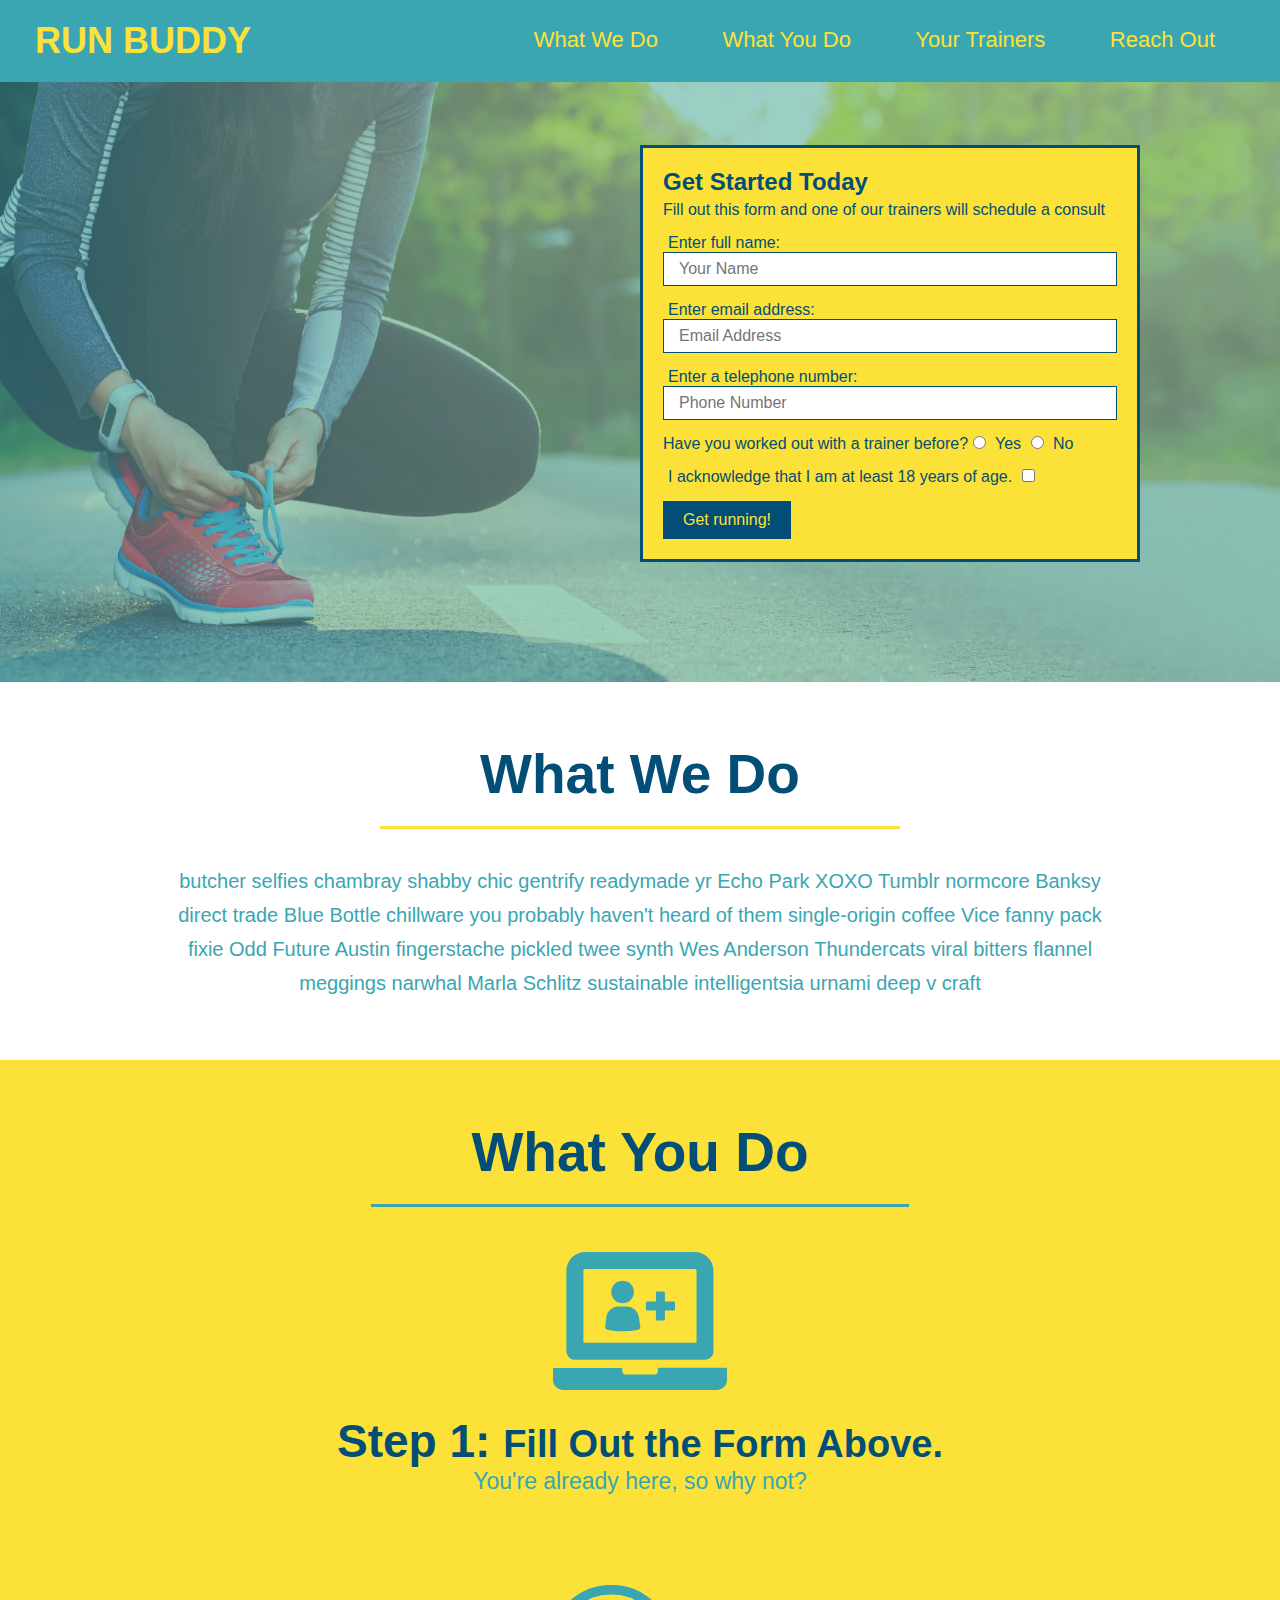
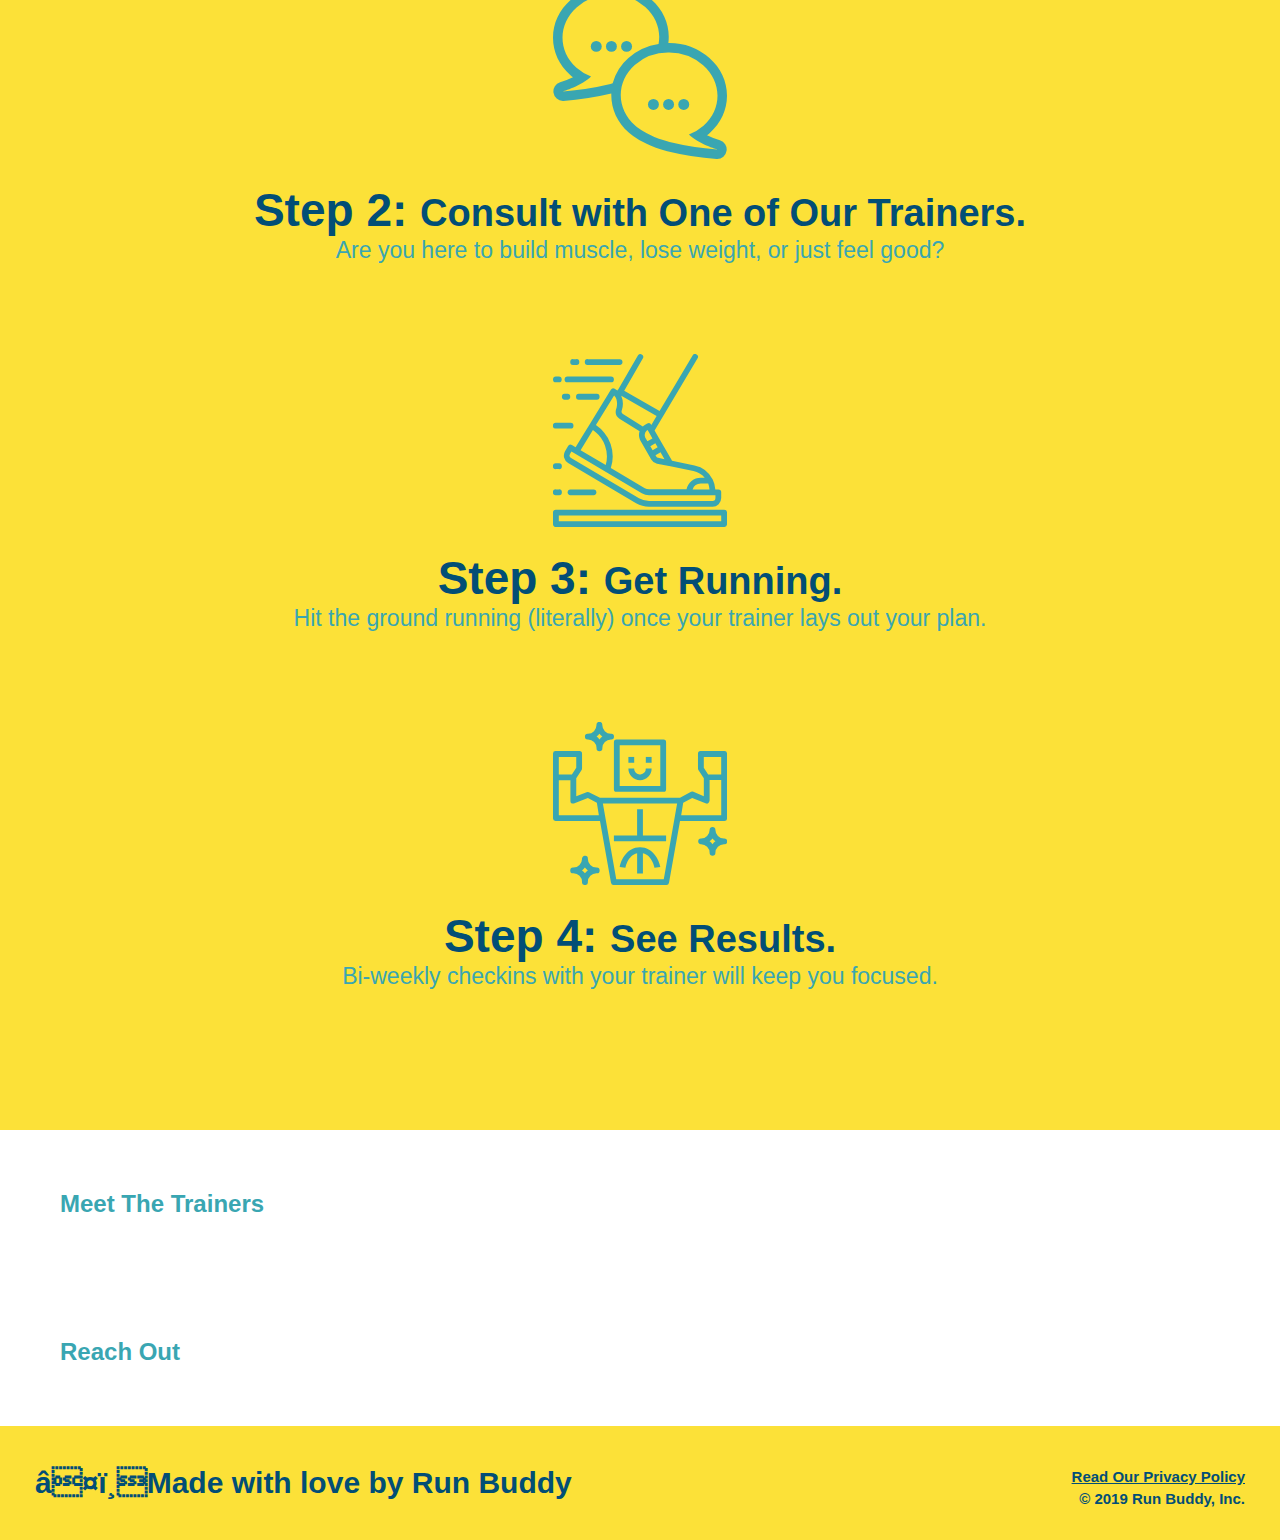
==== index.html @ aa598e59 "style what you do section" ====
<!DOCTYPE html>
<html lang="en">
    <head>
        <link rel="stylesheet" href="./assets/css/style.css" />
        <meta charset="UFT-8" />
        <title>Run Buddy</title>
    </head>
    <body>
        <!--navigation-->
        <header>
            <h1>
                <a href="/">RUN BUDDY</a>
            </h1>
            <nav>
                <!--Unordered list element-->
                <ul>
                    <!--List item element-->
                    <li>
                        <!--Anchor element-->
                        <a href="#what-we-do">What We Do</a>
                    </li>
                    <li>
                        <a href="#what-you-do">What You Do</a>
                    </li>
                    <li>
                        <a href="#your-trainers">Your Trainers</a>
                    </li>
                    <li>
                        <a href="#reach-out">Reach Out</a>
                    </li>
                </ul>
            </nav>
        </header>

        <!--hero section-->
        <section class="hero">
            <div class="hero-form">
                <h3>Get Started Today</h3>
                <p>Fill out this form and one of our trainers will schedule a consult</p>
            <form>
                <label for="name">Enter full name:</label>
                <input type="text" placeholder="Your Name" name="name" id="name" class="form-input" />
                <label for="email">Enter email address:</label>
                <input type="email" placeholder="Email Address" name="email" id="email" class="form-input" />
                <label for="phone">Enter a telephone number:</label>
                <input type="tel" placeholder="Phone Number" name="phone" id="phone" class="form-input" />
                <p>
                    Have you worked out with a trainer before?
                    <input type="radio" name="trainer-confirm" id="trainer-yes" />
                    <label for="trainer-yes">Yes</label>
                    <input type="radio" name="trainer-confirm" id="trainer-no" />
                    <label for="trainer-no">No</label>
                </p>
                <p>
                    <label for="checkbox" >
                        I acknowledge that I am at least 18 years of age.
                    </label>
                    <input type="checkbox" name="age-confirm" id="checkbox" />
                </p>
                <button type="submit">
                    Get running!
                </button>
            </form>
            </div>
        </section>
        <!--end hero section-->

        <!--"what we do" section-->
        <section id="what-we-do" class="intro">
            <h2 class="section-title primary-border">What We Do</h2>
            <p>
                butcher selfies chambray shabby chic gentrify readymade yr Echo Park XOXO Tumblr normcore Banksy direct trade Blue Bottle chillware you probably haven't heard of them single-origin coffee Vice fanny pack fixie Odd Future Austin fingerstache pickled twee synth Wes Anderson Thundercats viral bitters flannel meggings narwhal Marla Schlitz sustainable intelligentsia urnami deep v craft
            </p>
        </section>

        <!--"what you do" section-->
        <section id="what-you-do" class="steps">
            <h2 class="section-title secondary-border">What You Do</h2>

            <div>
                <img src="./assets/images/step-1.svg" alt="" />
                <h3>Step 1: <span>Fill Out the Form Above.</span></h3>
                <p>You're already here, so why not?</p>
            </div>

            <div>
                <img src="./assets/images/step-2.svg" alt="" />
                <h3>Step 2: <span>Consult with One of Our Trainers.</span></h3>
                <p>Are you here to build muscle, lose weight, or just feel good?</p>
            </div>

            <div>
                <img src="./assets/images/step-3.svg" alt="" />
                <h3>Step 3: <span>Get Running.</span></h3>
                <p>Hit the ground running (literally) once your trainer lays out your plan.</p>
            </div>

            <div>
                <img src="./assets/images/step-4.svg" alt="" />
                <h3>Step 4: <span>See Results.</span></h3>
                <p>Bi-weekly checkins with your trainer will keep you focused.</p>
            </div>
        </section>

        <!--"meet the trainers" section-->
        <section>
            <h2>Meet The Trainers</h2>
        </section>
        
        <!--"reach out" section-->
        <section>
            <h2>Reach Out</h2>
        </section>

        <!--footer-->
        <footer>
            <h2>❤️Made with love by Run Buddy
                <div>
                    <a href="#">Read Our Privacy Policy</a><br />
                    &copy; 2019 Run Buddy, Inc.
                </div>
            </h2>
        </footer>
    </body>
</html>
---- assets/css/style.css ----
* {
    margin: 0;
    padding: 0;
    box-sizing: border-box;
}

body {
    color: #39a6b2;
    font-family: Helvetica, Arial, sans-serif;
}

header {
    padding: 20px 35px;
    background-color: #39a6b2
}

header h1 {
    font-weight: bold;
    font-size: 36px;
    color: #fce138;
    margin: 0;
    display: inline;
}

header a {
    text-decoration: none;
    color: #fce138;
}

header nav {
    float: right;
    margin: 7px 0;
}

header nav ul li {
    display: inline;
}

header nav ul li a {
    margin: 0 30px;
    font-weight: lighter;
    font-size: 22px;
}

footer {
    background: #fce138;
    width: 100%;
    padding: 40px 35px;
}

footer h2 {
    display: inline;
    color: #024e76;
    font-size: 30px;
    margin: 0;
}

footer div {
    float: right;
    line-height: 1.5;
    text-align: right;
    font-size: 15px;
}

footer a {
    color: #024e76;
}

section {
    padding: 60px;
}

.hero {
    background-image: url(../images/hero-bg.jpg);
    height: 600px;
    background-size: cover;
    background-position: center;
    position: relative;
}

.hero-form {
    border: 3px solid #024e76;
    background-color: #fce138;
    padding: 20px;
    width: 500px;
    color: #024e76;
    position: absolute;
    bottom: 120px;
    right: 140px;
}

.hero-form h3 {
    font-size:24px;
    margin: 0;
}

.hero-form p {
    margin: 5px 0 15px 0;
}

.form-input {
    border: 1px solid #024e76;
    display: block;
    padding: 7px 15px;
    font-size: 16px;
    color: #024e76;
    width: 100%;
    margin-bottom: 15px;
}

.hero-form label {
    margin: 0 5px;
}

.hero-form button {
    background-color: #024e76;
    font-size: 16px;
    color:#fce138;
    Padding: 10px 20px;
    border: none;
}

.intro {
    text-align: center;
}

.intro p {
    margin: 0 auto;
    line-height: 1.7;
    color: #39a6b2;
    width: 80%;
    font-size: 20px;
}

.steps {
    text-align: center;
    background: #fce138;
}

.section-title {
    font-size: 55px;
    color: #024e76;
    margin-bottom: 35px;
    padding: 0 100px 20px 100px;
    display: inline-block;
    border-bottom: 3px solid;
}
  
.primary-border {
    border-color: #fce138;
}
  
.secondary-border {
    border-color: #39a6b2;
}

.steps div {
    margin-bottom: 80px;
}

.steps img {
    width: 15%;
    margin: 10px 0;
}
  
.steps h3 {
    color: #024e76;
    font-size: 46px;
    margin-top: 10px;
}
  
.steps p {
    color: #39a6b2;
    font-size: 23px;
}

.steps span {
    font-size: 38px;
}
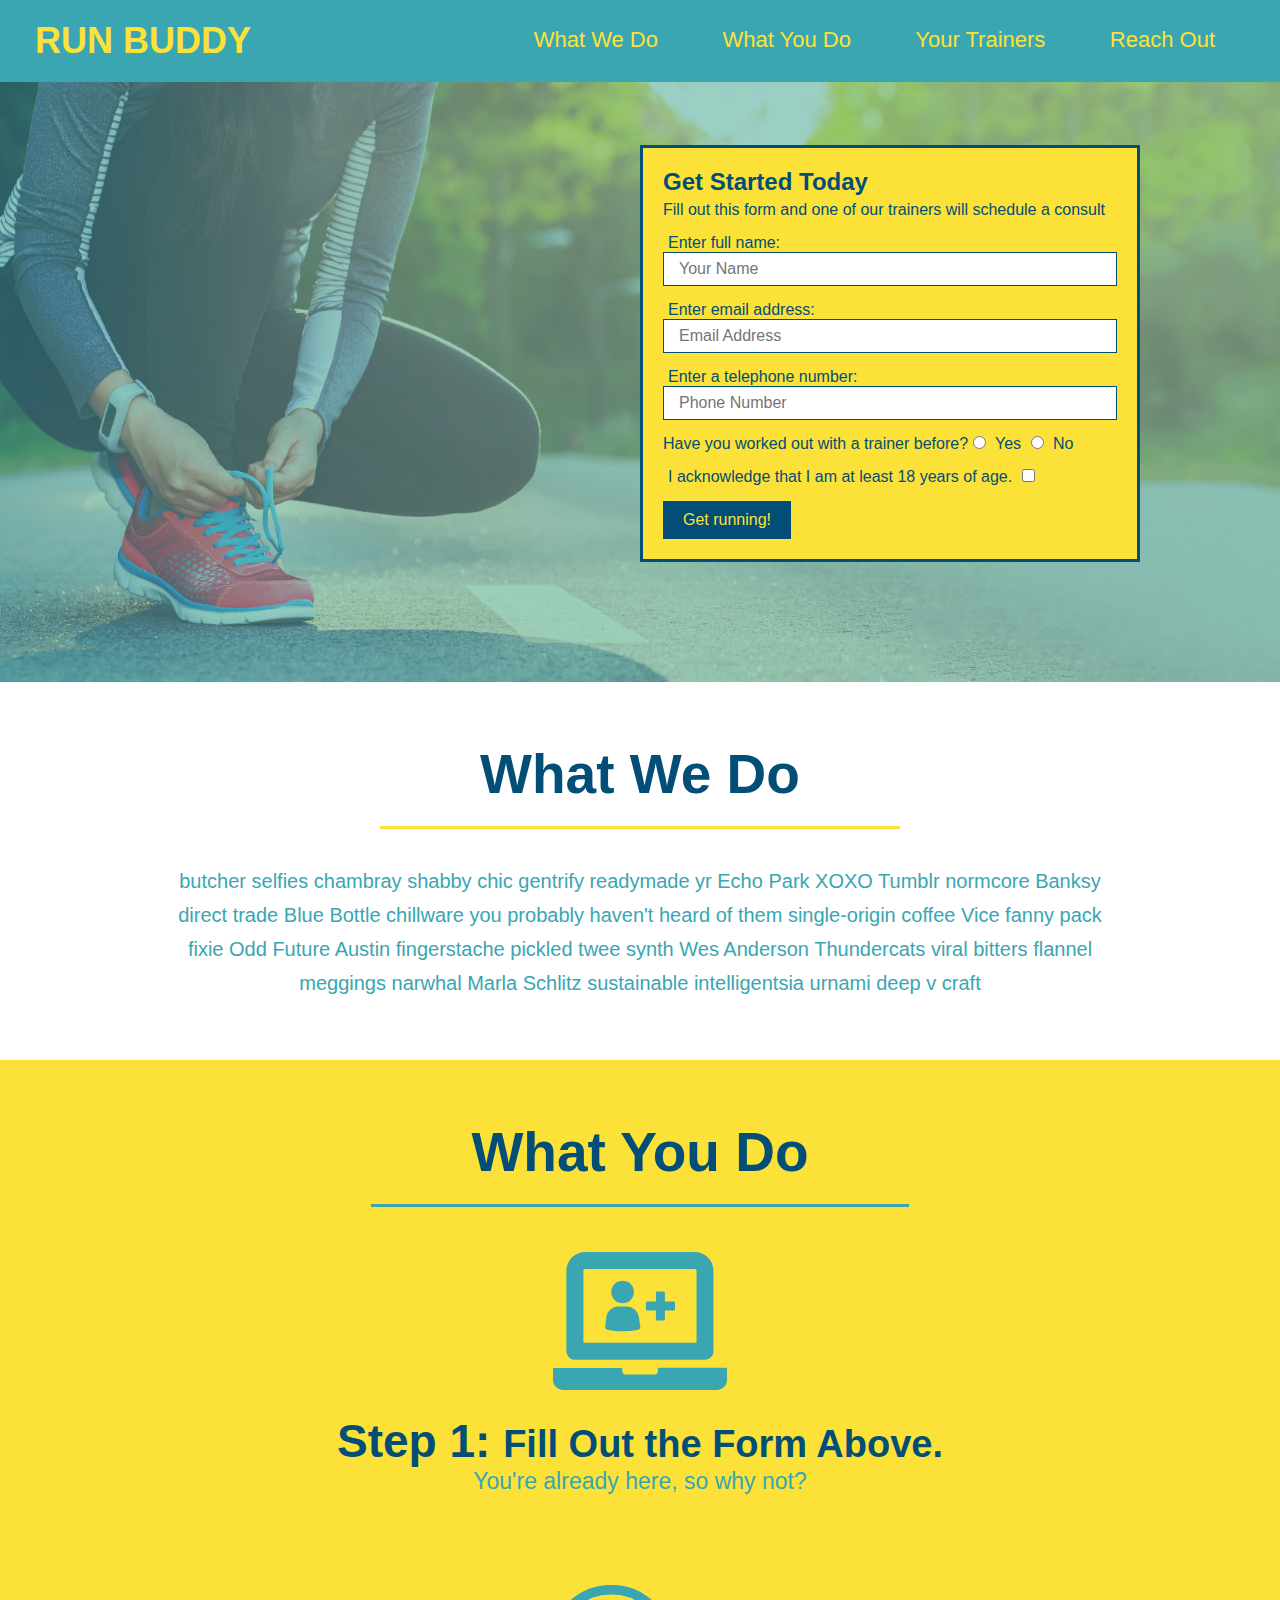
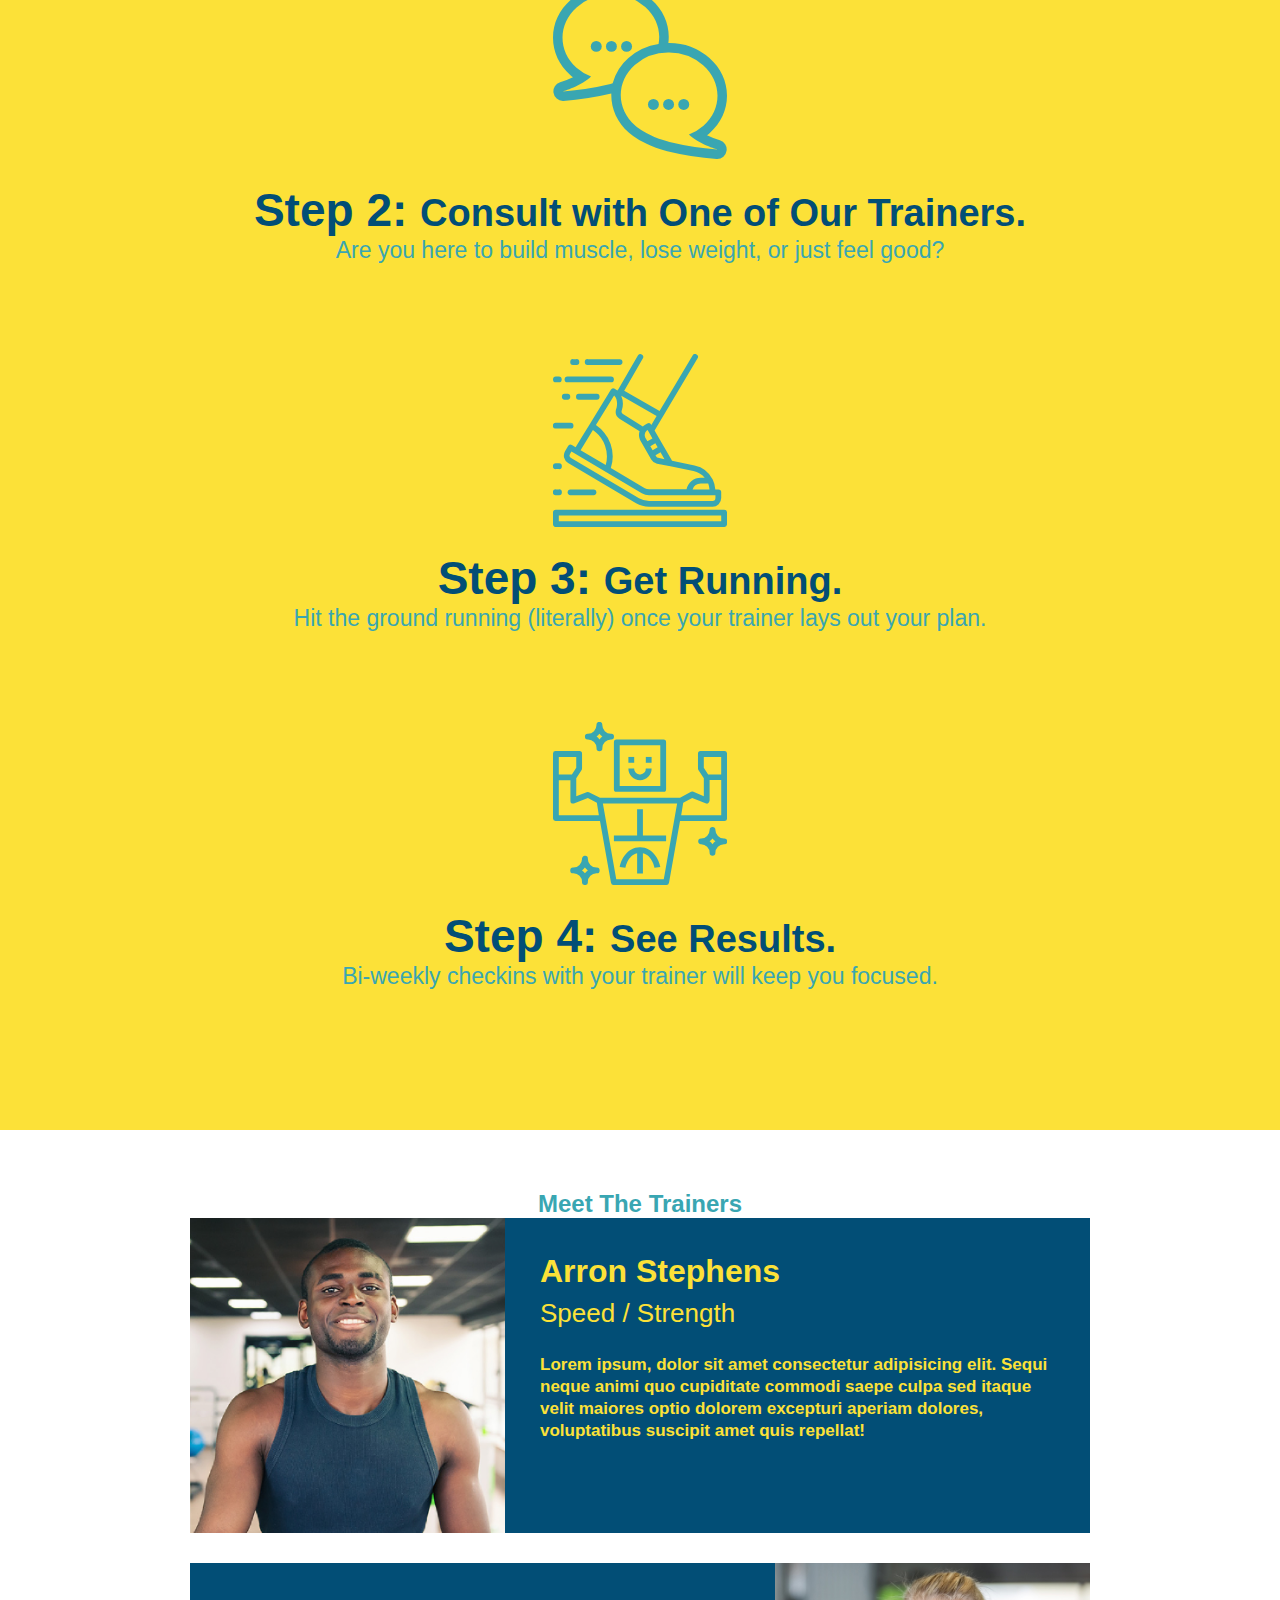
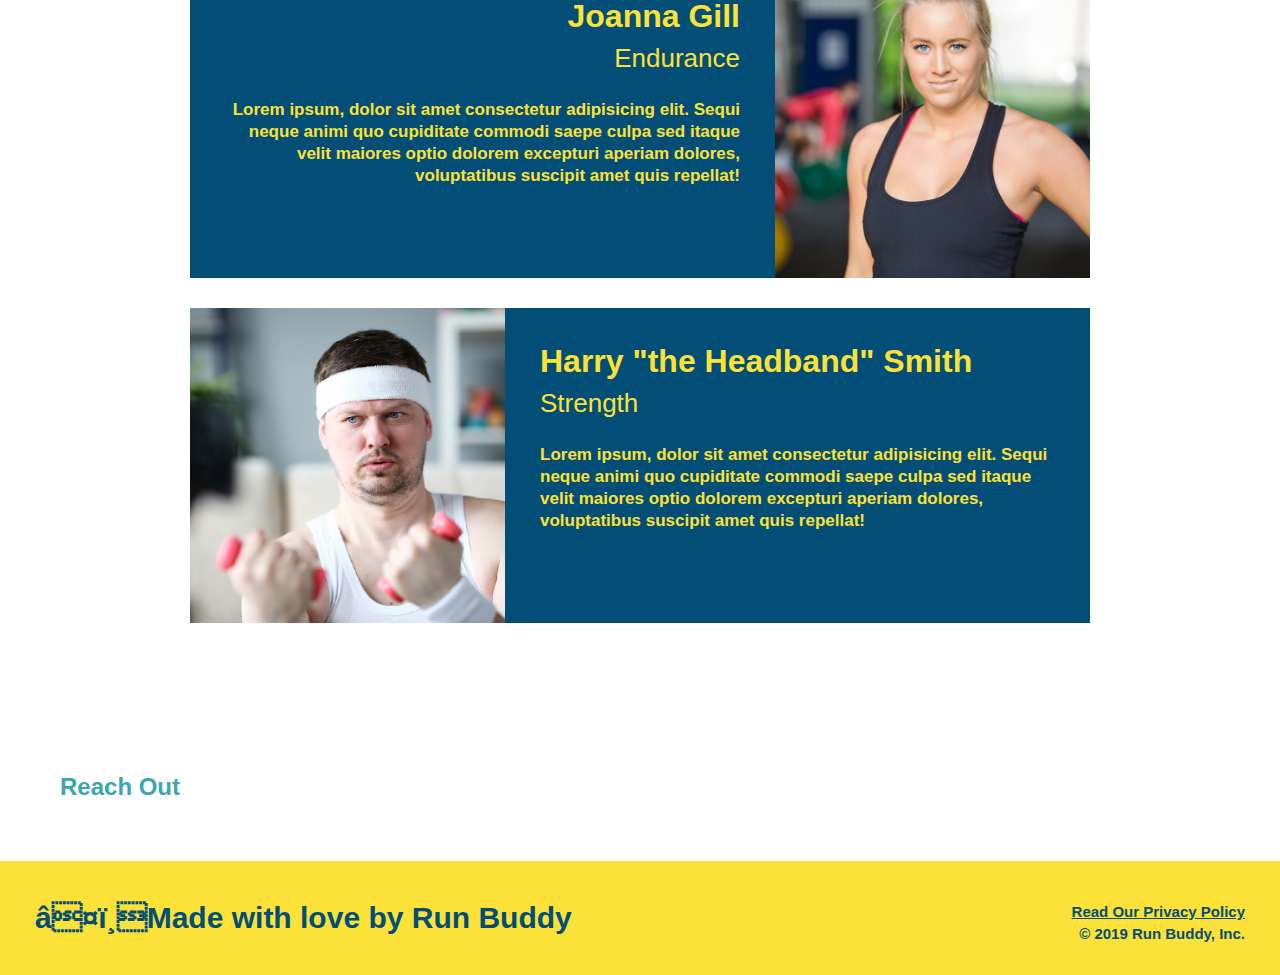
==== commit 3f90b123: "meet the trainers section" ====
--- a/index.html
+++ b/index.html
@@ -103,8 +103,47 @@
         </section>
 
         <!--"meet the trainers" section-->
-        <section>
-            <h2>Meet The Trainers</h2>
+        <section id="your-trainers" class="trainers">
+            <h2 class="selection-title primary-border">
+                Meet The Trainers
+                <article class="trainer">
+                    <img src="./assets/images/trainer-1.jpg" alt="Arron Stephens in his workout clothes, ready to pump iron" />
+                    <div class="trainer-bio text-left">
+                      <h3>Arron Stephens</h3>
+                      <h4>Speed / Strength</h4>
+                      <p>
+                        Lorem ipsum, dolor sit amet consectetur adipisicing elit. Sequi neque animi quo cupiditate commodi saepe culpa sed
+                        itaque velit maiores optio dolorem excepturi aperiam dolores, voluptatibus suscipit amet quis repellat!
+                      </p>
+                    </div>
+                </article>
+
+                  <!-- second trainer bio -->
+                <article class="trainer">
+                    <div class="trainer-bio text-right">
+                      <h3>Joanna Gill</h3>
+                      <h4>Endurance</h4>
+                      <p>
+                        Lorem ipsum, dolor sit amet consectetur adipisicing elit. Sequi neque animi quo cupiditate commodi saepe culpa sed
+                        itaque velit maiores optio dolorem excepturi aperiam dolores, voluptatibus suscipit amet quis repellat!
+                      </p>
+                    </div>
+                    <img src="./assets/images/trainer-2.jpg" alt="Joanna Gill cooling off after a workout" />
+                </article>
+  
+                <!-- third trainer bio -->
+                <article class="trainer">
+                    <img src="./assets/images/trainer-3.jpg" alt="Harry Smith wearing a headband and lifting comically small pink weights" />
+                    <div class="trainer-bio text-left">
+                    <h3>Harry "the Headband" Smith</h3>
+                    <h4>Strength</h4>
+                    <p>
+                      Lorem ipsum, dolor sit amet consectetur adipisicing elit. Sequi neque animi quo cupiditate commodi saepe culpa sed
+                      itaque velit maiores optio dolorem excepturi aperiam dolores, voluptatibus suscipit amet quis repellat!
+                    </p>
+                    </div>
+                </article>
+            </h2>
         </section>
         
         <!--"reach out" section-->
--- a/assets/css/style.css
+++ b/assets/css/style.css
@@ -176,4 +176,51 @@
 
 .steps span {
     font-size: 38px;
+}
+
+.trainers {
+    text-align: center;
+}
+
+.trainer {
+    width: 900px;
+    margin: 0 auto 30px auto;
+    background: #024e76;
+    color: #fce138;
+    overflow: auto;
+}
+
+.trainer img {
+    width: 35%;
+    float: left;
+}
+  
+.trainer-bio {
+    padding: 35px;
+    float: left;
+    width: 65%;
+}
+
+.text-left {
+    text-align: left;
+}
+  
+.text-right {
+    text-align: right;
+}
+
+.trainer-bio h3 {
+    font-size: 32px;
+    margin-bottom: 8px;
+}
+  
+.trainer-bio h4 {
+    font-weight: lighter;
+    font-size: 26px;
+    margin-bottom: 25px;
+}
+  
+.trainer-bio p {
+    font-size: 17px;
+    line-height: 1.3;
 }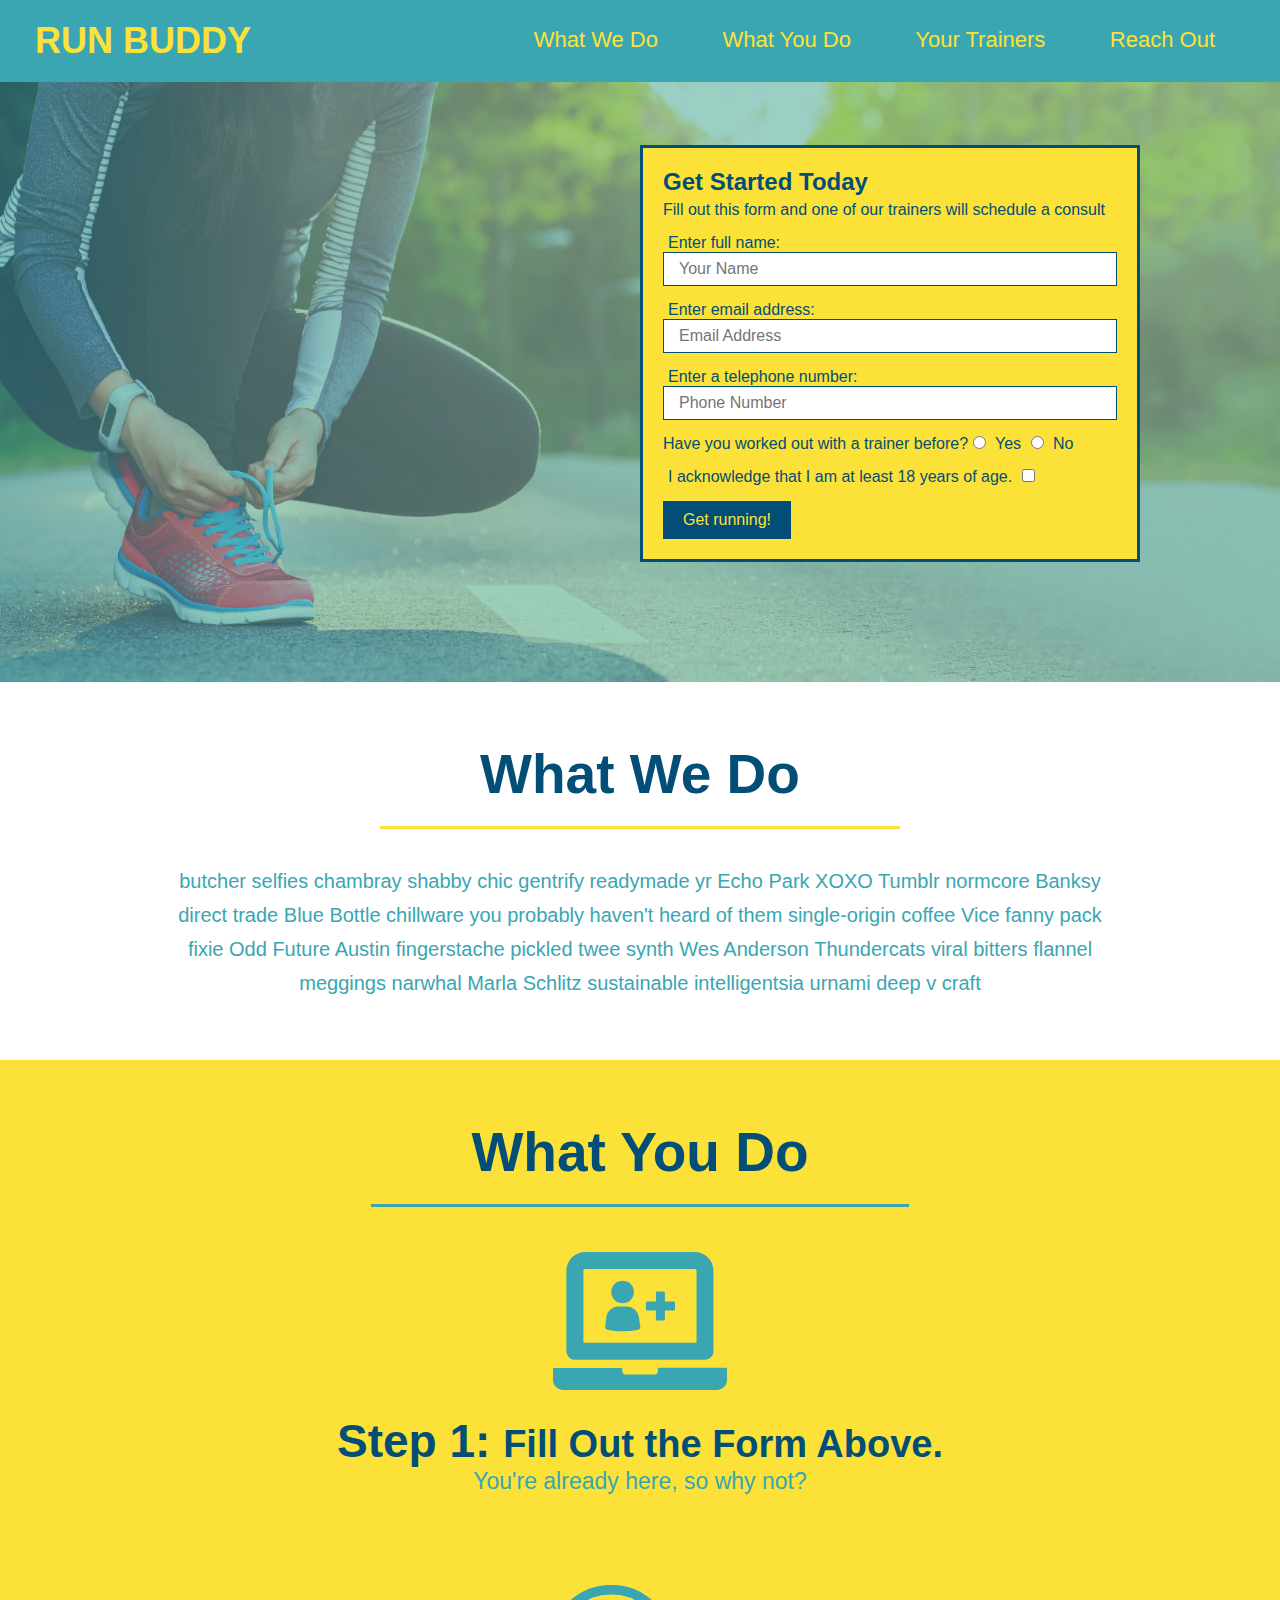
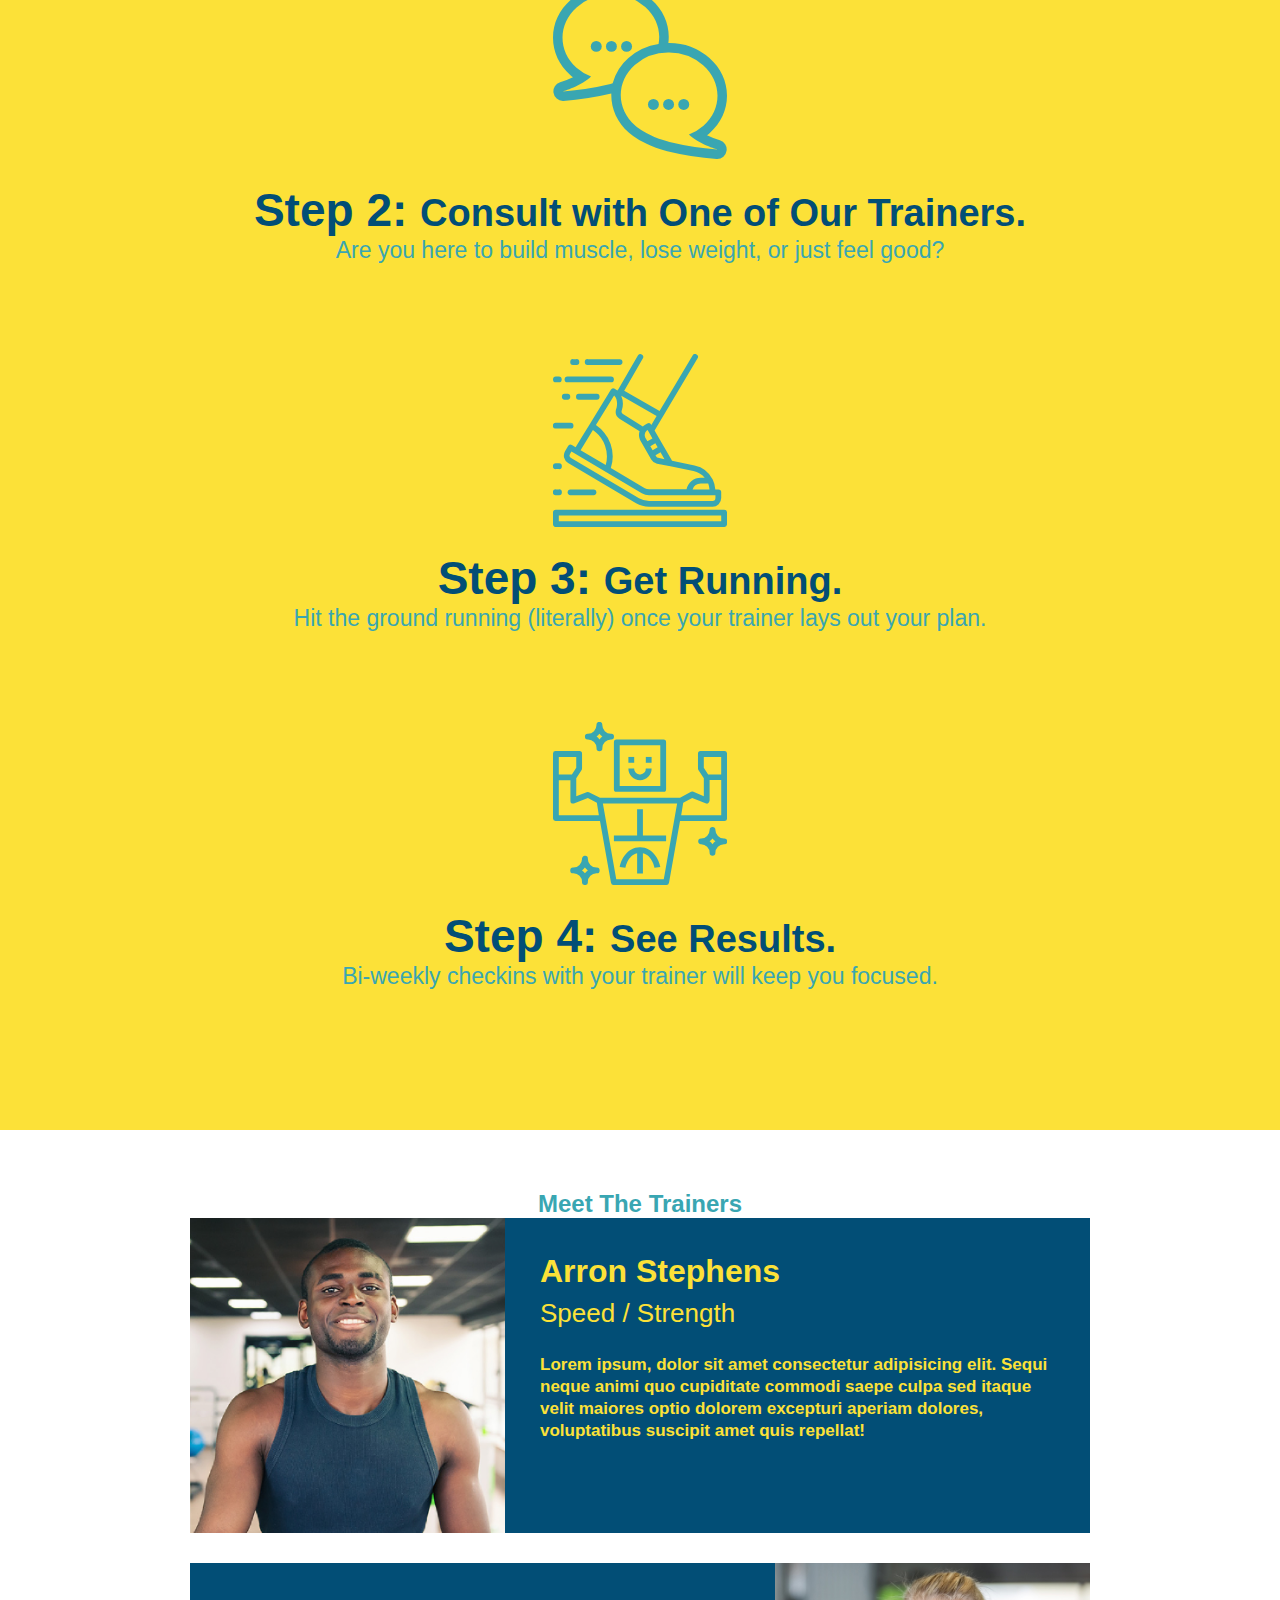
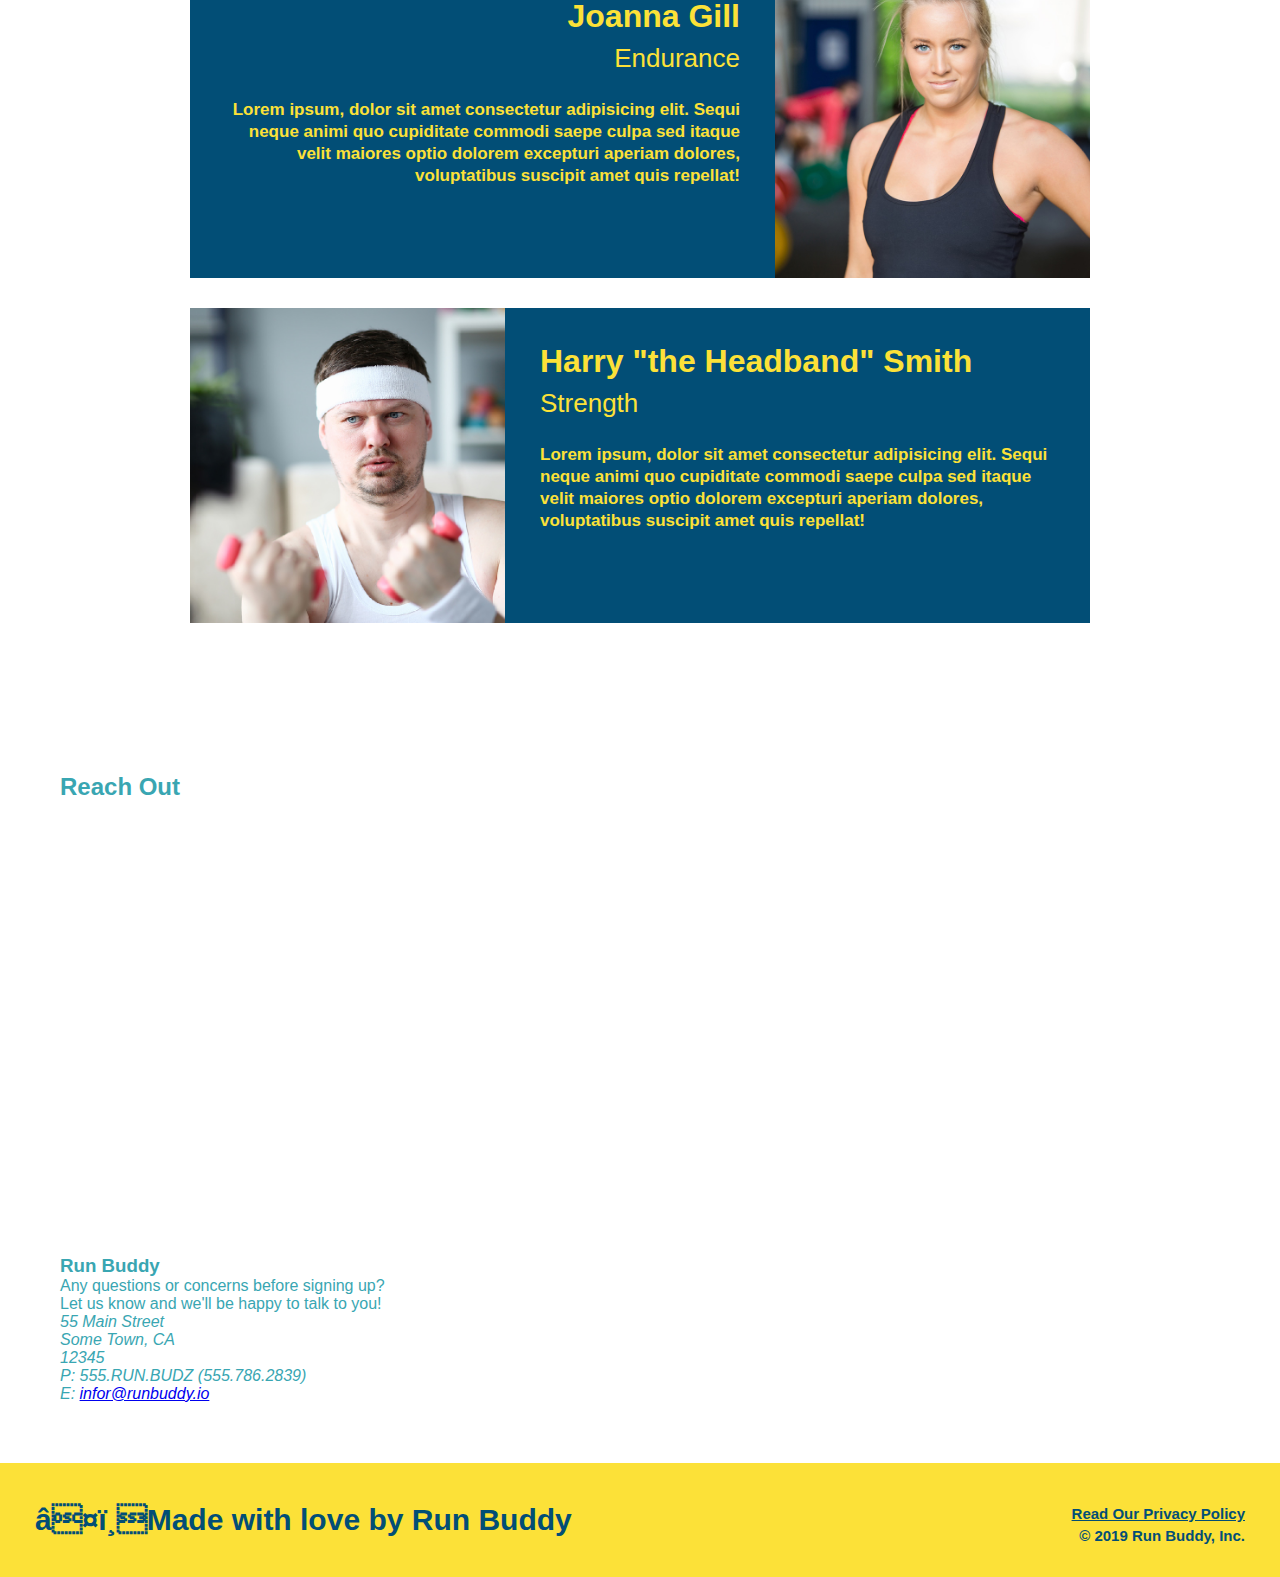
==== commit 0b45376a: "add iframe" ====
--- a/index.html
+++ b/index.html
@@ -149,6 +149,30 @@
         <!--"reach out" section-->
         <section>
             <h2>Reach Out</h2>
+                <div class="contact-info">
+                    <iframe src="https://www.google.com/maps/embed?pb=!1m18!1m12!1m3!1d2825.728500909672!2d-93.25556304976014!3d44.908518778268494!2m3!1f0!2f0!3f0!3m2!1i1024!2i768!4f13.1!3m3!1m2!1s0x87f6288361dcc325%3A0xc3caf1086498dbca!2s5209%20S%2015th%20Ave%2C%20Minneapolis%2C%20MN%2055417!5e0!3m2!1sen!2sus!4v1637347310685!5m2!1sen!2sus" 
+                    width="600" 
+                    height="450" 
+                    style="border:0;" 
+                    allowfullscreen="" 
+                    loading="lazy">
+                    </iframe>   
+                </div>
+                <div>
+                    <h3>Run Buddy</h3>
+                    <p>
+                        Any questions or concerns before signing up?
+                        <br/>
+                        Let us know and we'll be happy to talk to you!
+                    </p>
+                    <address>
+                        55 Main Street <br/>
+                        Some Town, CA <br/>
+                        12345 <br/>
+                        P: 555.RUN.BUDZ (555.786.2839) <br/>
+                        E: <a href="mailto:infor@runbuddy.io">infor@runbuddy.io</a>
+                    </address>
+                </div>
         </section>
 
         <!--footer-->
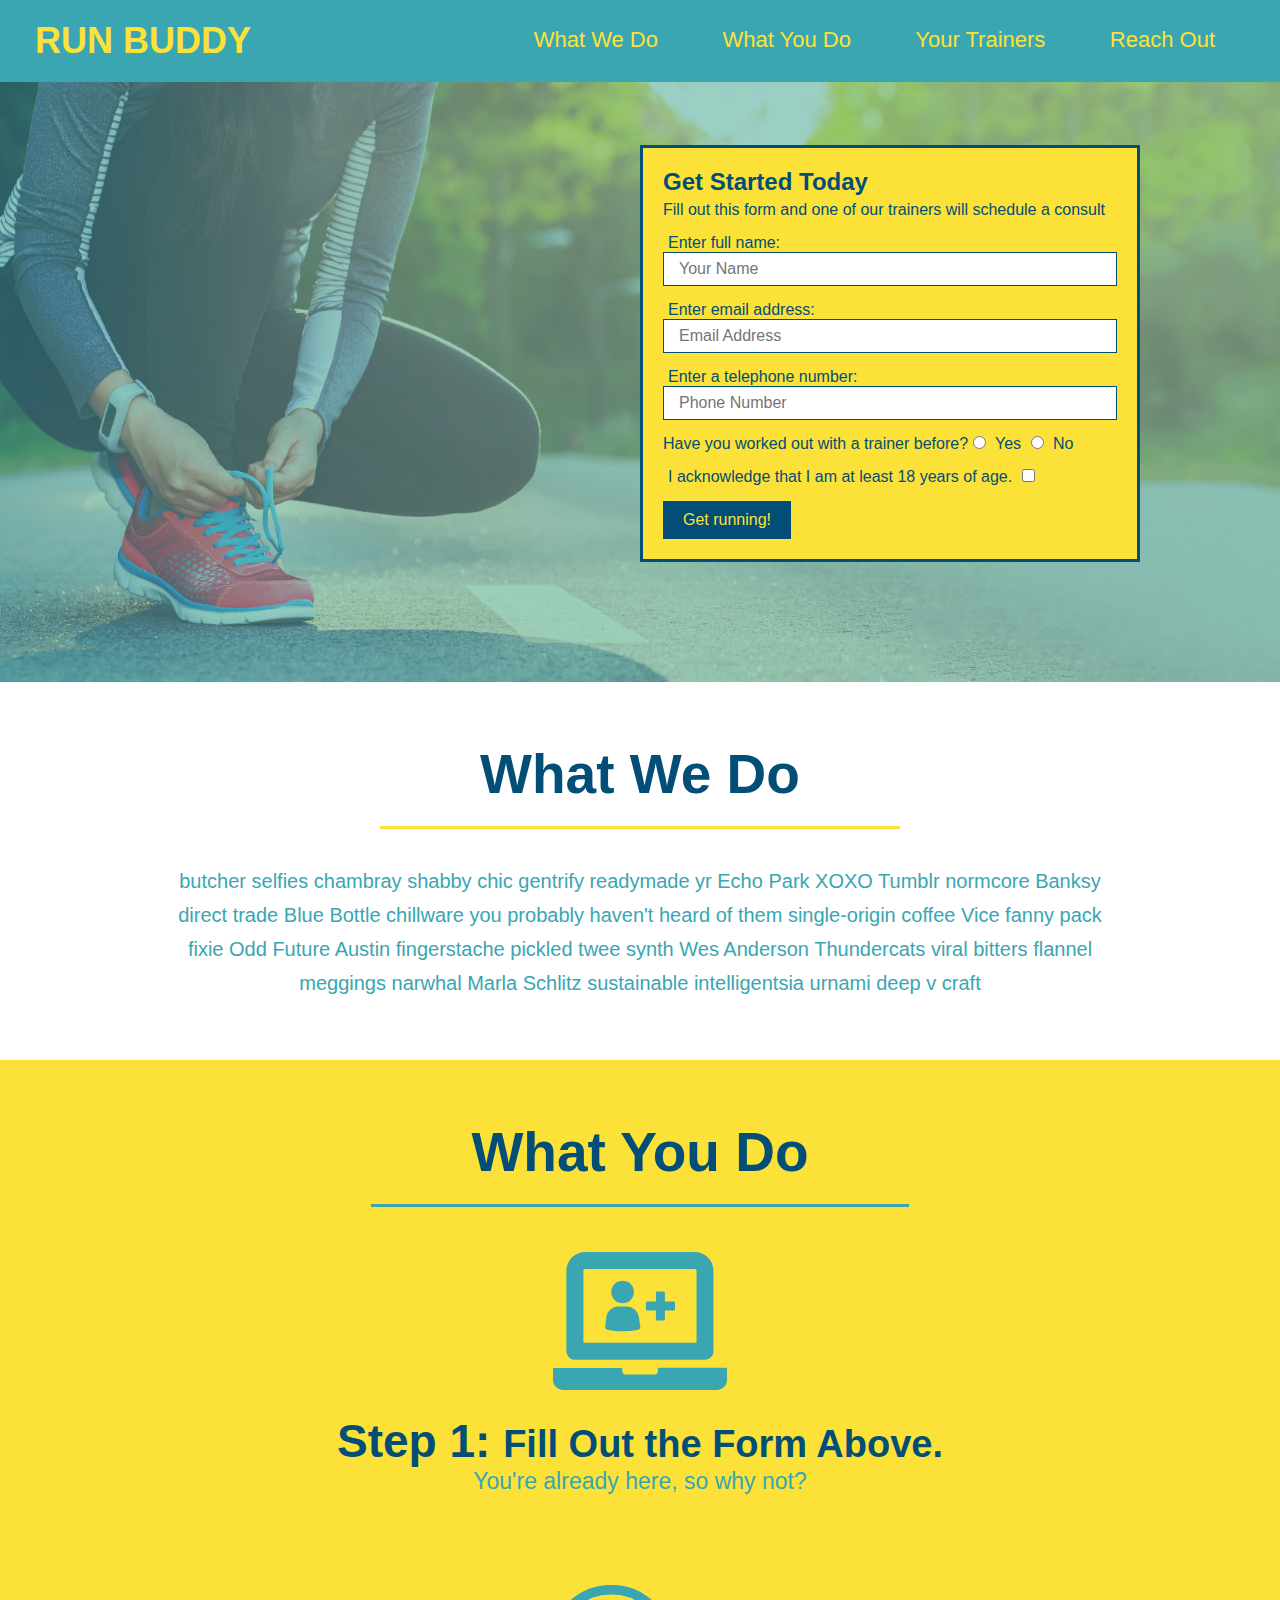
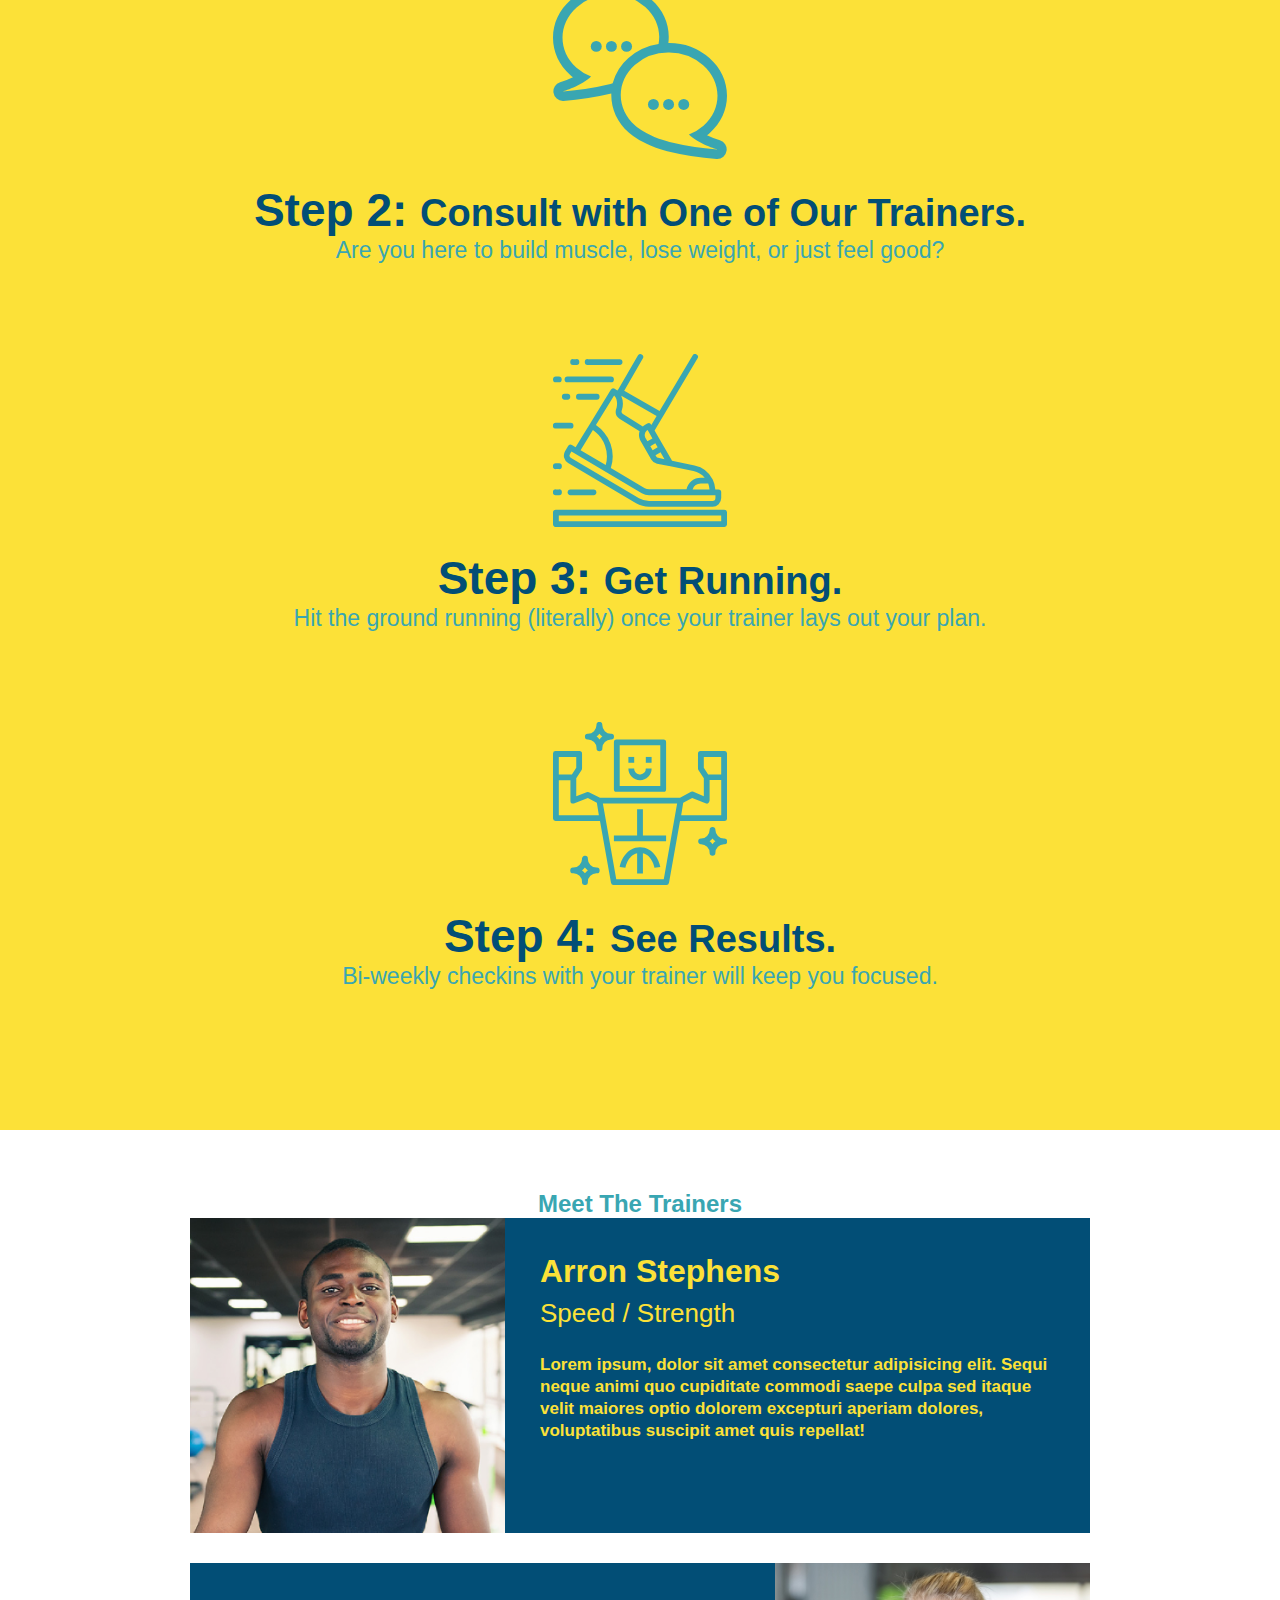
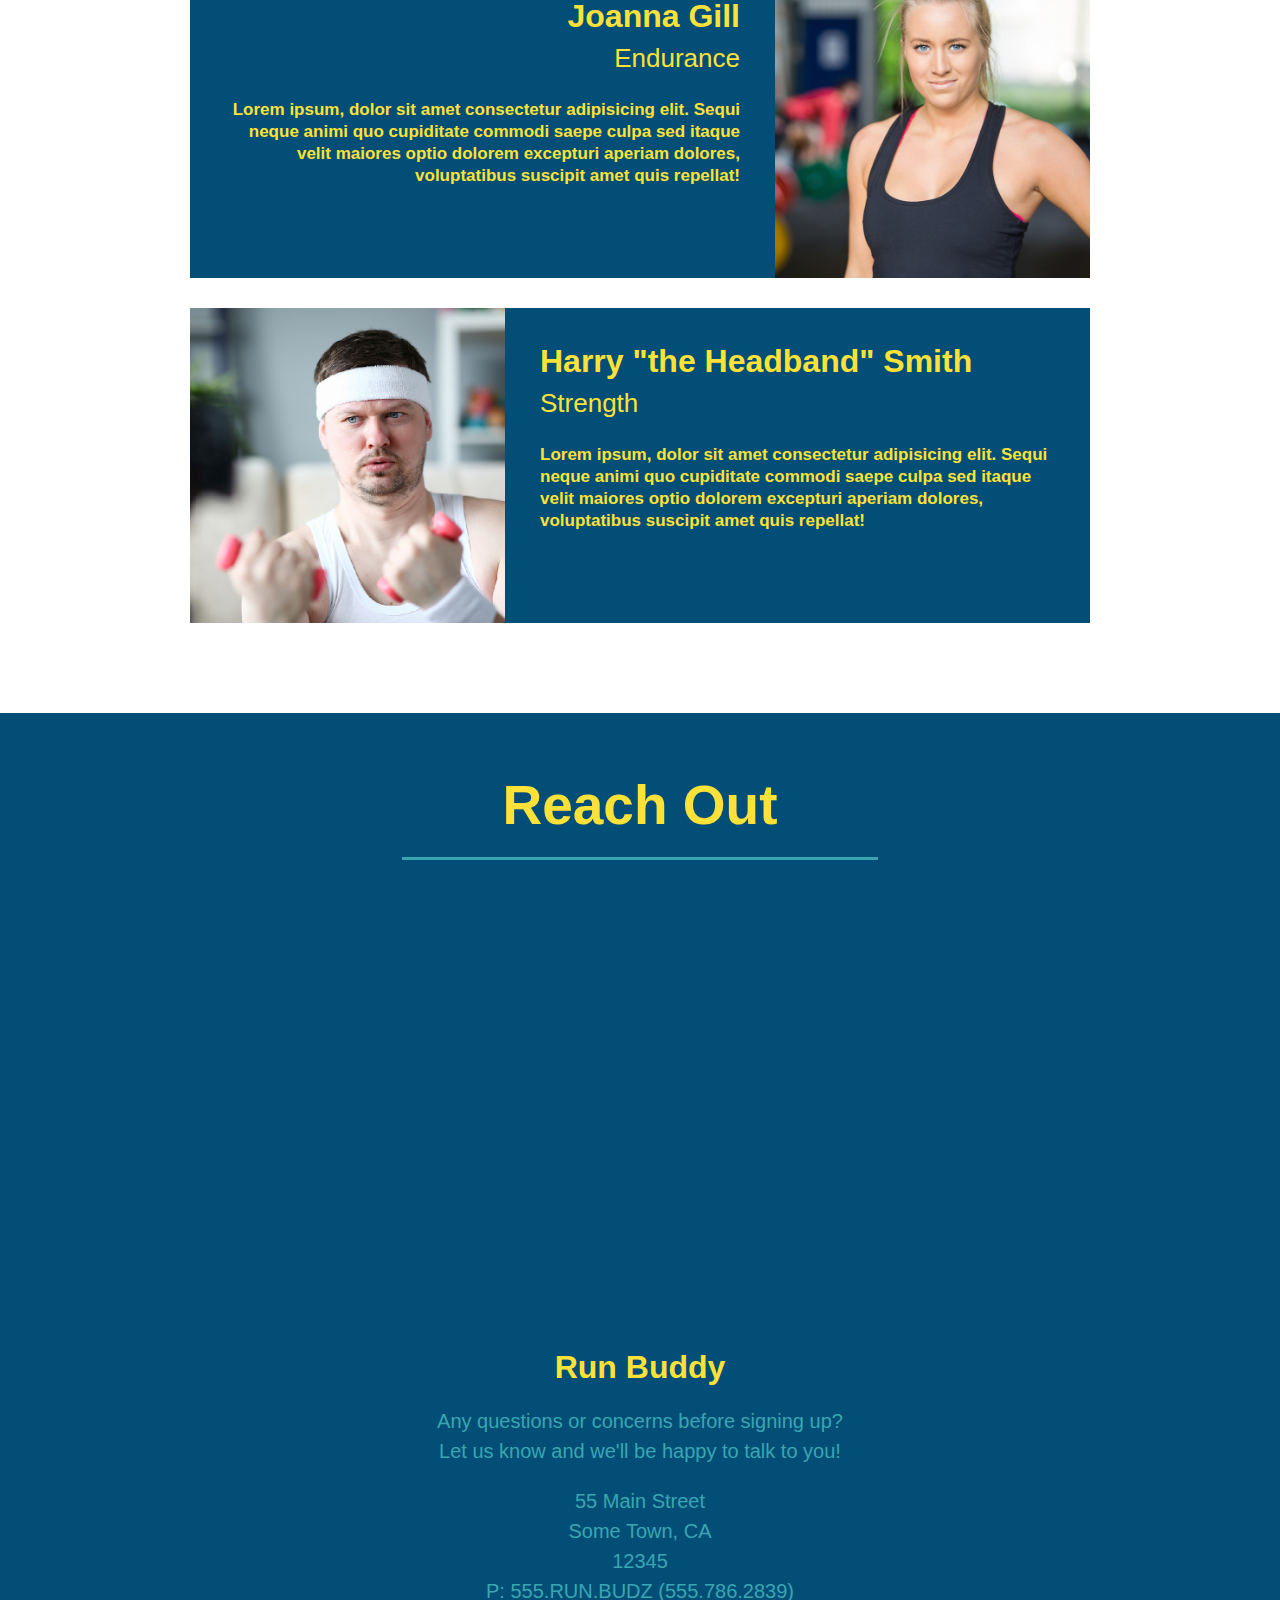
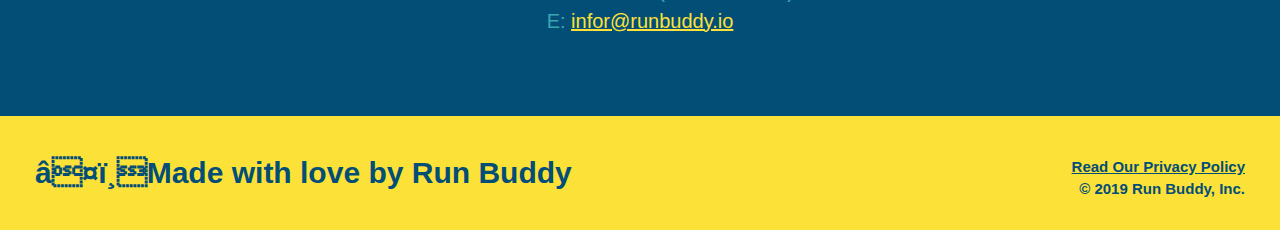
==== commit 4f5461f1: "contact-info style add" ====
--- a/index.html
+++ b/index.html
@@ -147,18 +147,19 @@
         </section>
         
         <!--"reach out" section-->
-        <section>
-            <h2>Reach Out</h2>
-                <div class="contact-info">
+        <section id="reach-out" class="contact">
+            <h2 class="section-title secondary-border">Reach Out</h2>
+                <div>
                     <iframe src="https://www.google.com/maps/embed?pb=!1m18!1m12!1m3!1d2825.728500909672!2d-93.25556304976014!3d44.908518778268494!2m3!1f0!2f0!3f0!3m2!1i1024!2i768!4f13.1!3m3!1m2!1s0x87f6288361dcc325%3A0xc3caf1086498dbca!2s5209%20S%2015th%20Ave%2C%20Minneapolis%2C%20MN%2055417!5e0!3m2!1sen!2sus!4v1637347310685!5m2!1sen!2sus" 
                     width="600" 
                     height="450" 
                     style="border:0;" 
                     allowfullscreen="" 
                     loading="lazy">
-                    </iframe>   
+                    </iframe>
                 </div>
-                <div>
+                
+                <div class="contact-info">
                     <h3>Run Buddy</h3>
                     <p>
                         Any questions or concerns before signing up?
--- a/assets/css/style.css
+++ b/assets/css/style.css
@@ -223,4 +223,43 @@
 .trainer-bio p {
     font-size: 17px;
     line-height: 1.3;
+}
+
+.contact {
+    background-color: #024e76;
+    text-align: center;
+}
+
+.contact h2 {
+    color: #fce138
+}
+
+.contact-info iframe {
+    width: 400px;
+    height: 400px;
+}
+
+.contact-info div {
+    width: 410px;
+    display: inline-block;
+    vertical-align: top;
+    text-align: left;
+    margin: 30px 0 0 60px;
+    color: white;
+}
+
+.contact-info h3 {
+    color: #fce138;
+    font-size: 32px;
+}
+
+.contact-info p, .contact-info address {
+    margin: 20px 0;
+    line-height: 1.5;
+    font-size: 20px;
+    font-style: normal;
+}
+
+.contact-info a {
+    color:#fce138;
 }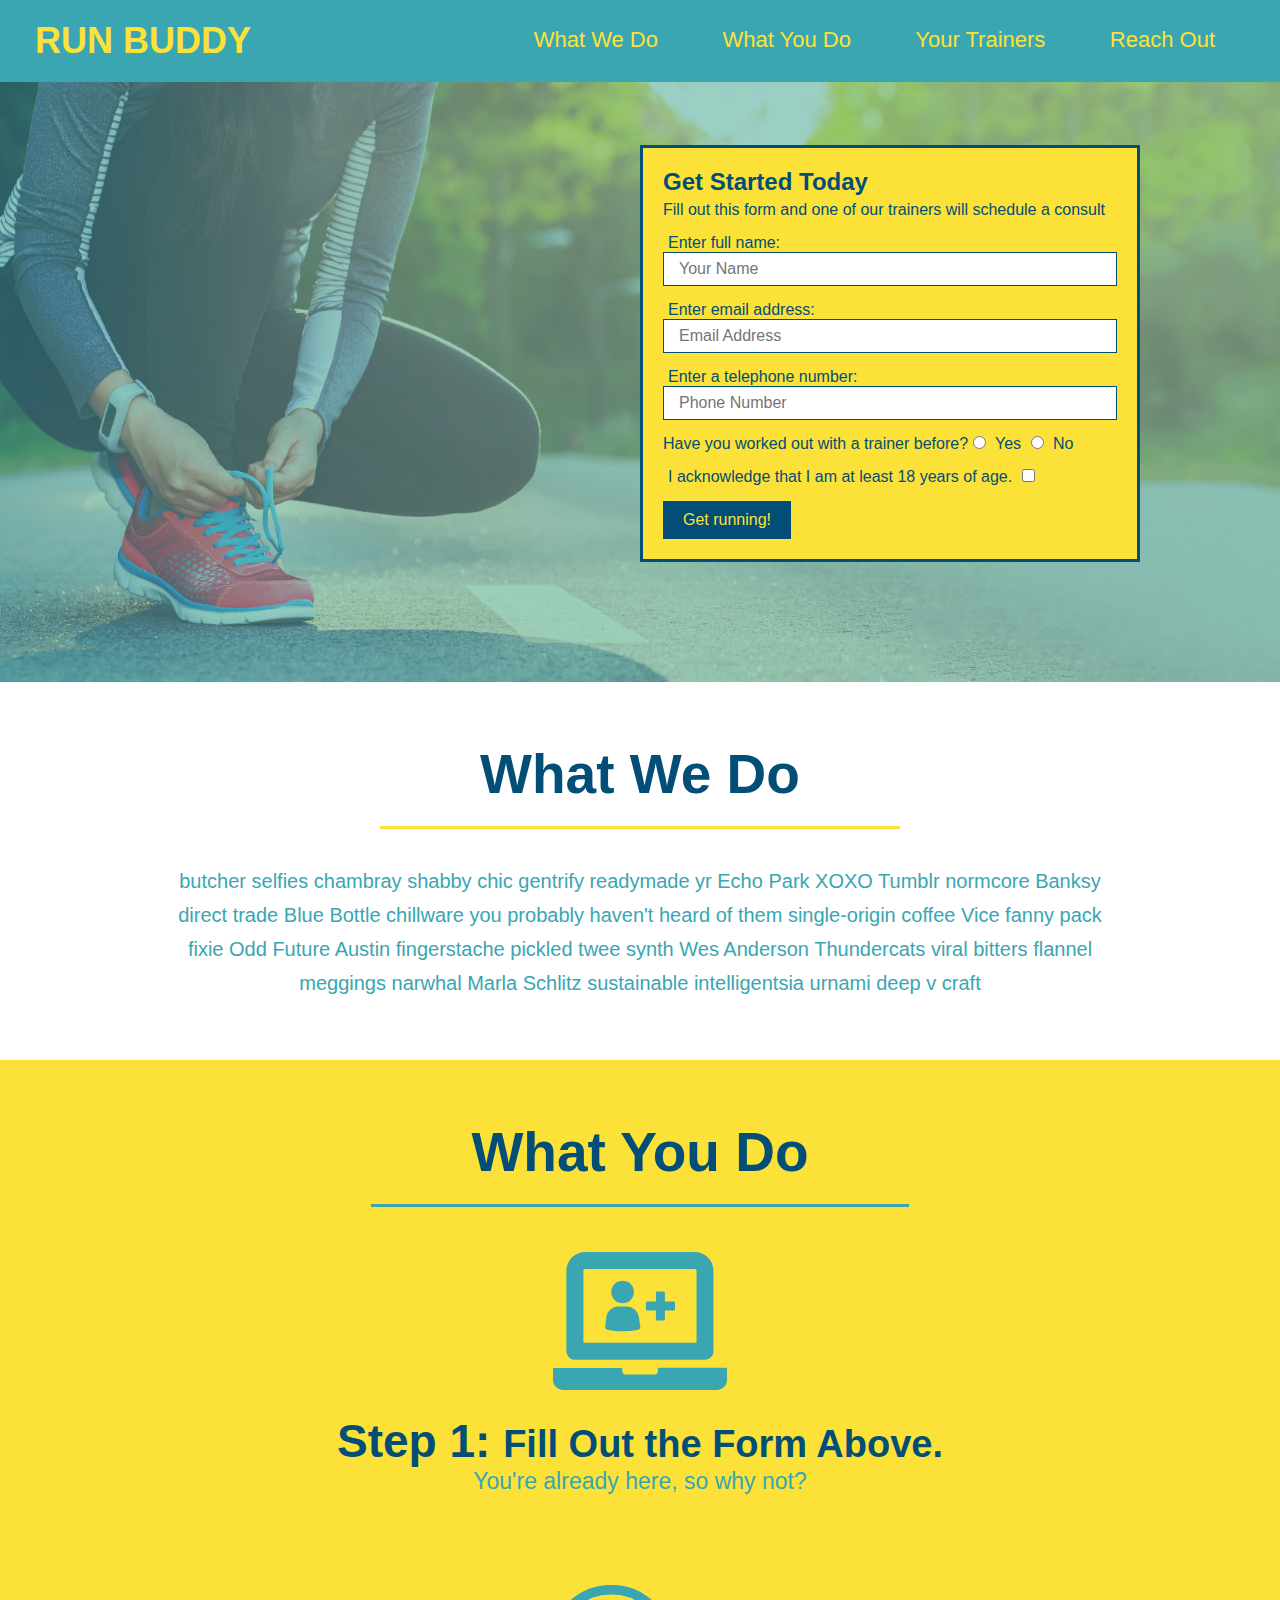
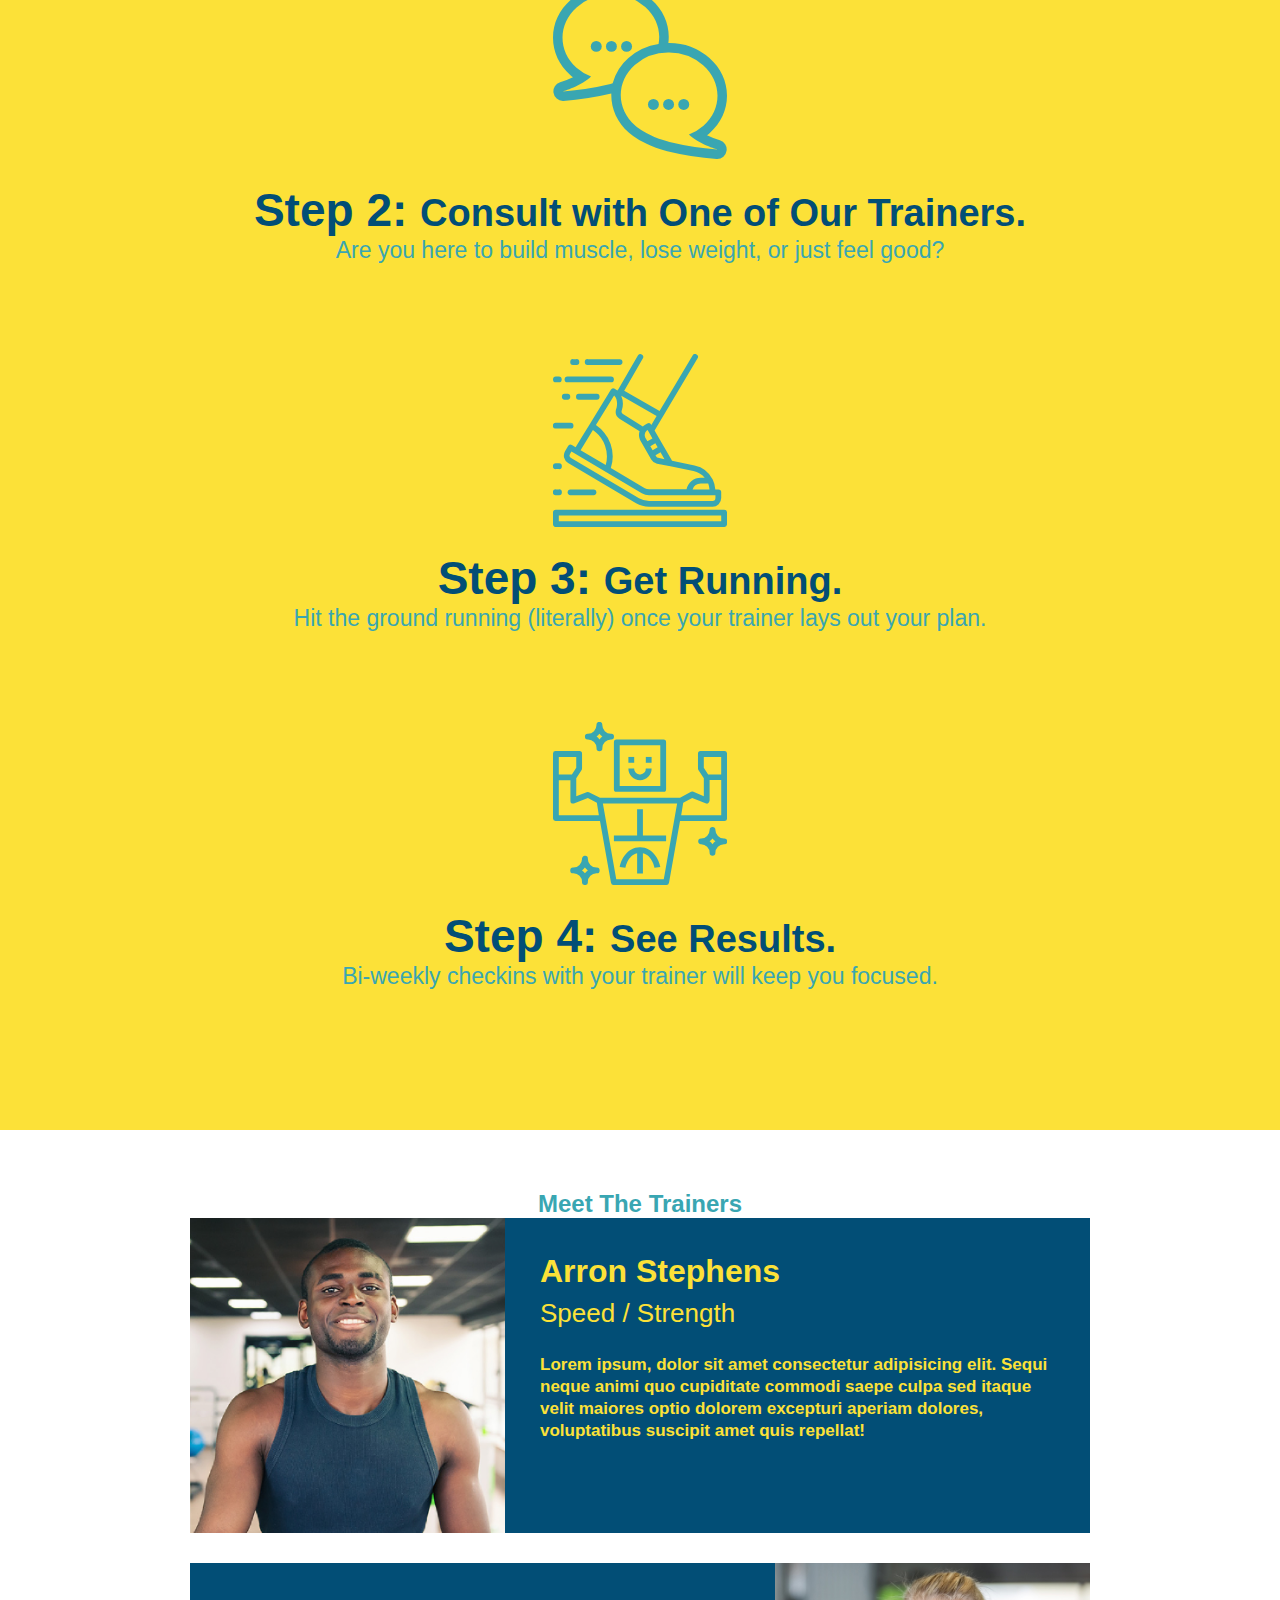
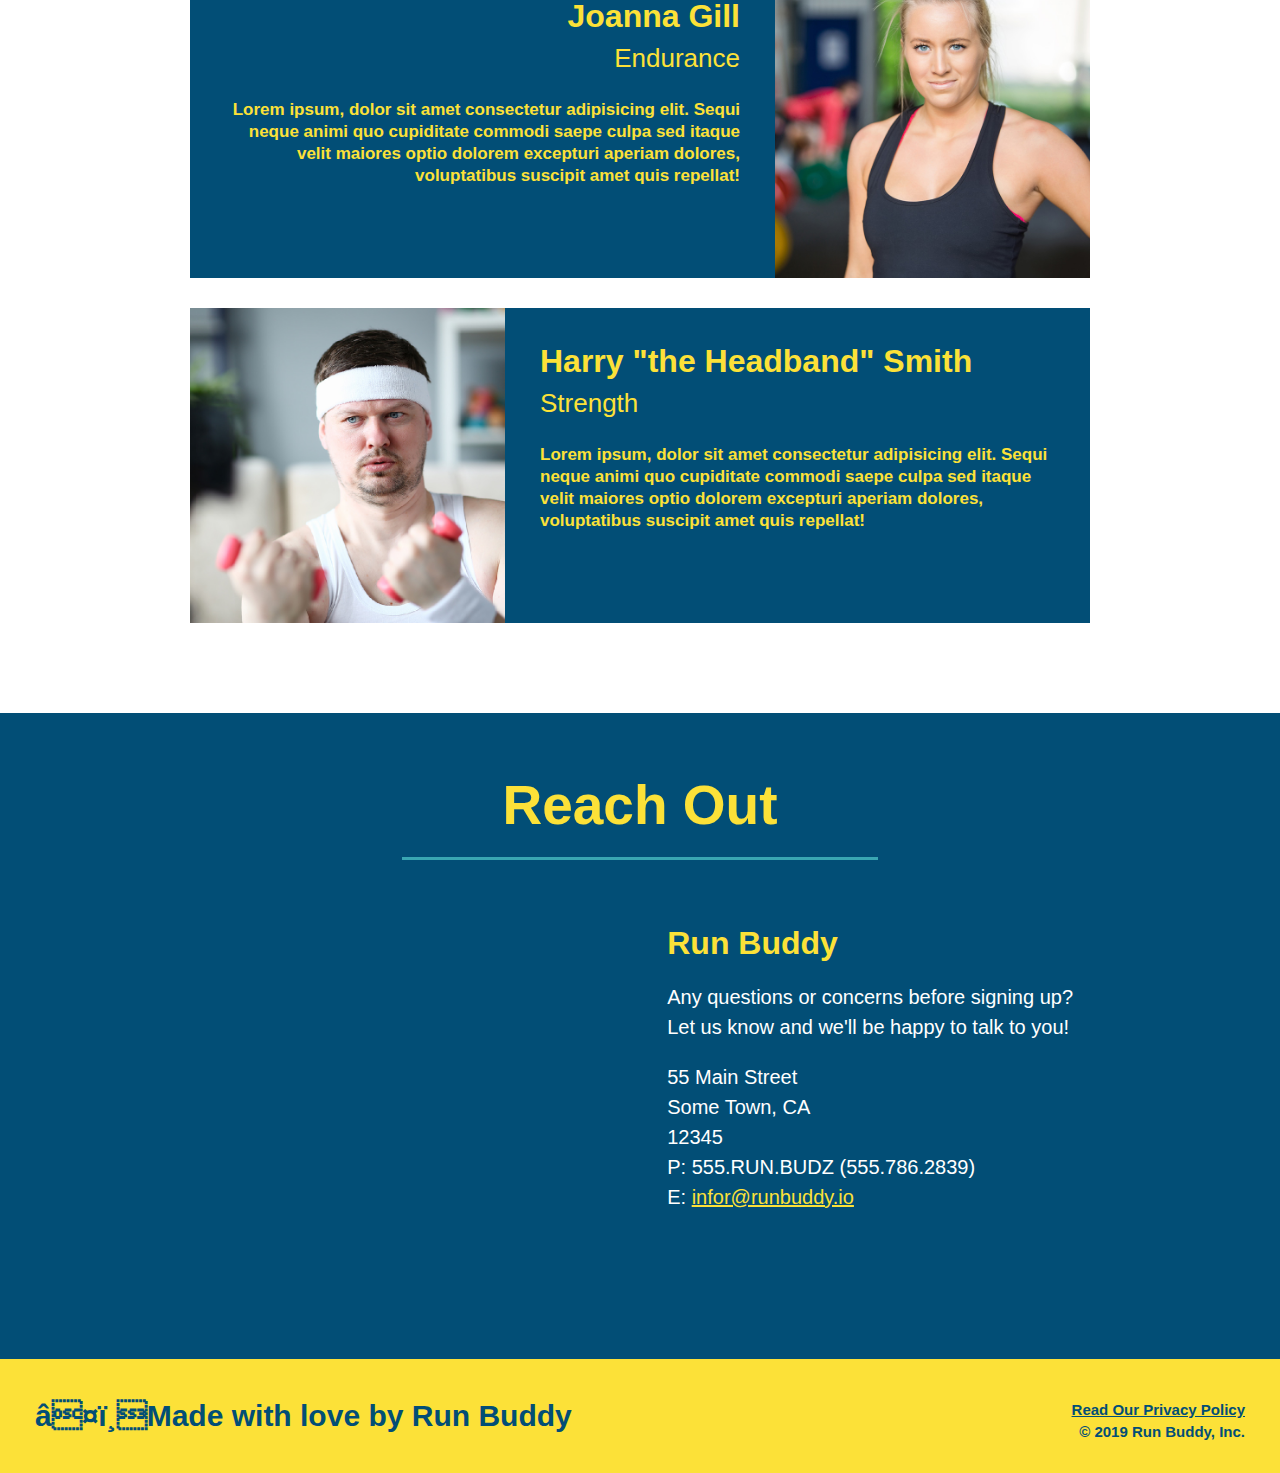
==== commit a09384e3: "reach-out section revised" ====
--- a/index.html
+++ b/index.html
@@ -149,7 +149,7 @@
         <!--"reach out" section-->
         <section id="reach-out" class="contact">
             <h2 class="section-title secondary-border">Reach Out</h2>
-                <div>
+                <div class="contact-info">
                     <iframe src="https://www.google.com/maps/embed?pb=!1m18!1m12!1m3!1d2825.728500909672!2d-93.25556304976014!3d44.908518778268494!2m3!1f0!2f0!3f0!3m2!1i1024!2i768!4f13.1!3m3!1m2!1s0x87f6288361dcc325%3A0xc3caf1086498dbca!2s5209%20S%2015th%20Ave%2C%20Minneapolis%2C%20MN%2055417!5e0!3m2!1sen!2sus!4v1637347310685!5m2!1sen!2sus" 
                     width="600" 
                     height="450" 
@@ -157,22 +157,21 @@
                     allowfullscreen="" 
                     loading="lazy">
                     </iframe>
-                </div>
-                
-                <div class="contact-info">
-                    <h3>Run Buddy</h3>
-                    <p>
-                        Any questions or concerns before signing up?
-                        <br/>
-                        Let us know and we'll be happy to talk to you!
-                    </p>
-                    <address>
-                        55 Main Street <br/>
-                        Some Town, CA <br/>
-                        12345 <br/>
-                        P: 555.RUN.BUDZ (555.786.2839) <br/>
-                        E: <a href="mailto:infor@runbuddy.io">infor@runbuddy.io</a>
-                    </address>
+                    <div>   
+                        <h3>Run Buddy</h3>
+                        <p>
+                            Any questions or concerns before signing up?
+                            <br/>
+                            Let us know and we'll be happy to talk to you!
+                        </p>
+                        <address>
+                            55 Main Street <br/>
+                            Some Town, CA <br/>
+                            12345 <br/>
+                            P: 555.RUN.BUDZ (555.786.2839) <br/>
+                            E: <a href="mailto:infor@runbuddy.io">infor@runbuddy.io</a>
+                        </address>
+                    </div> 
                 </div>
         </section>
 
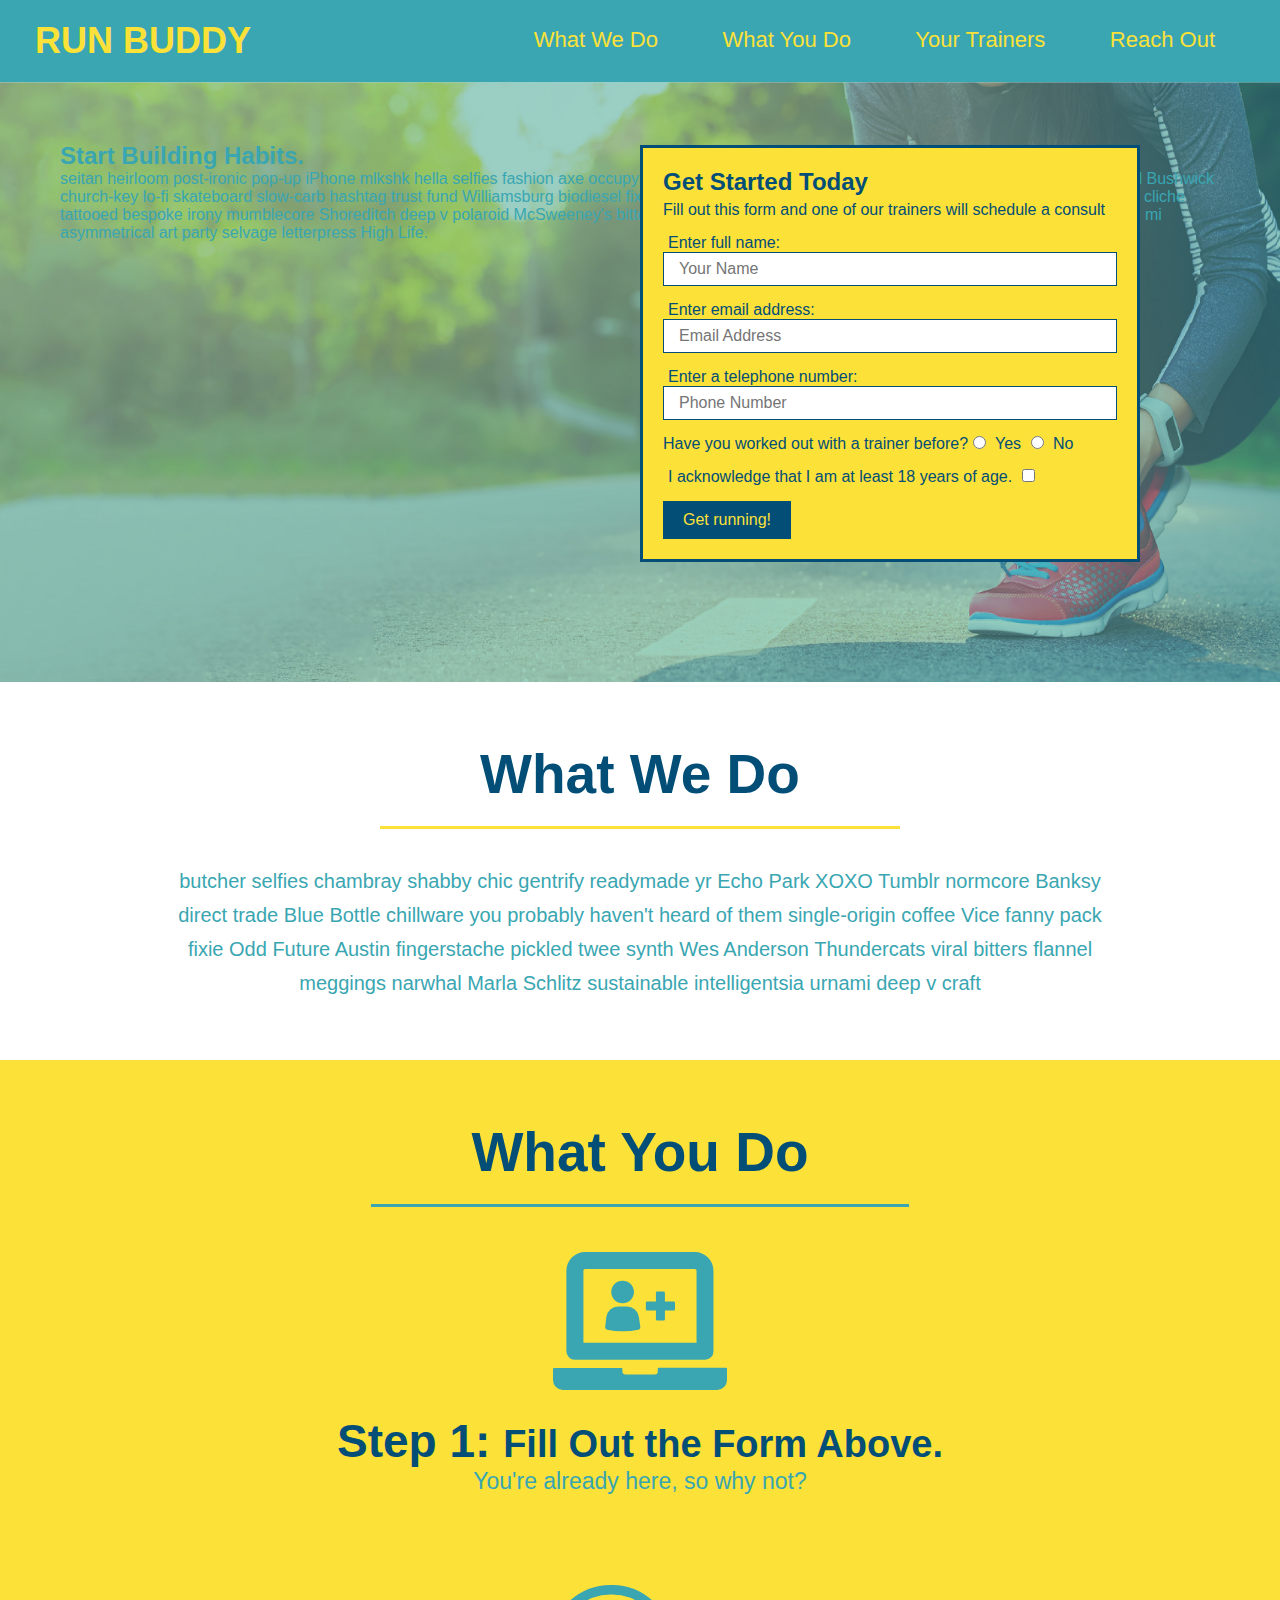
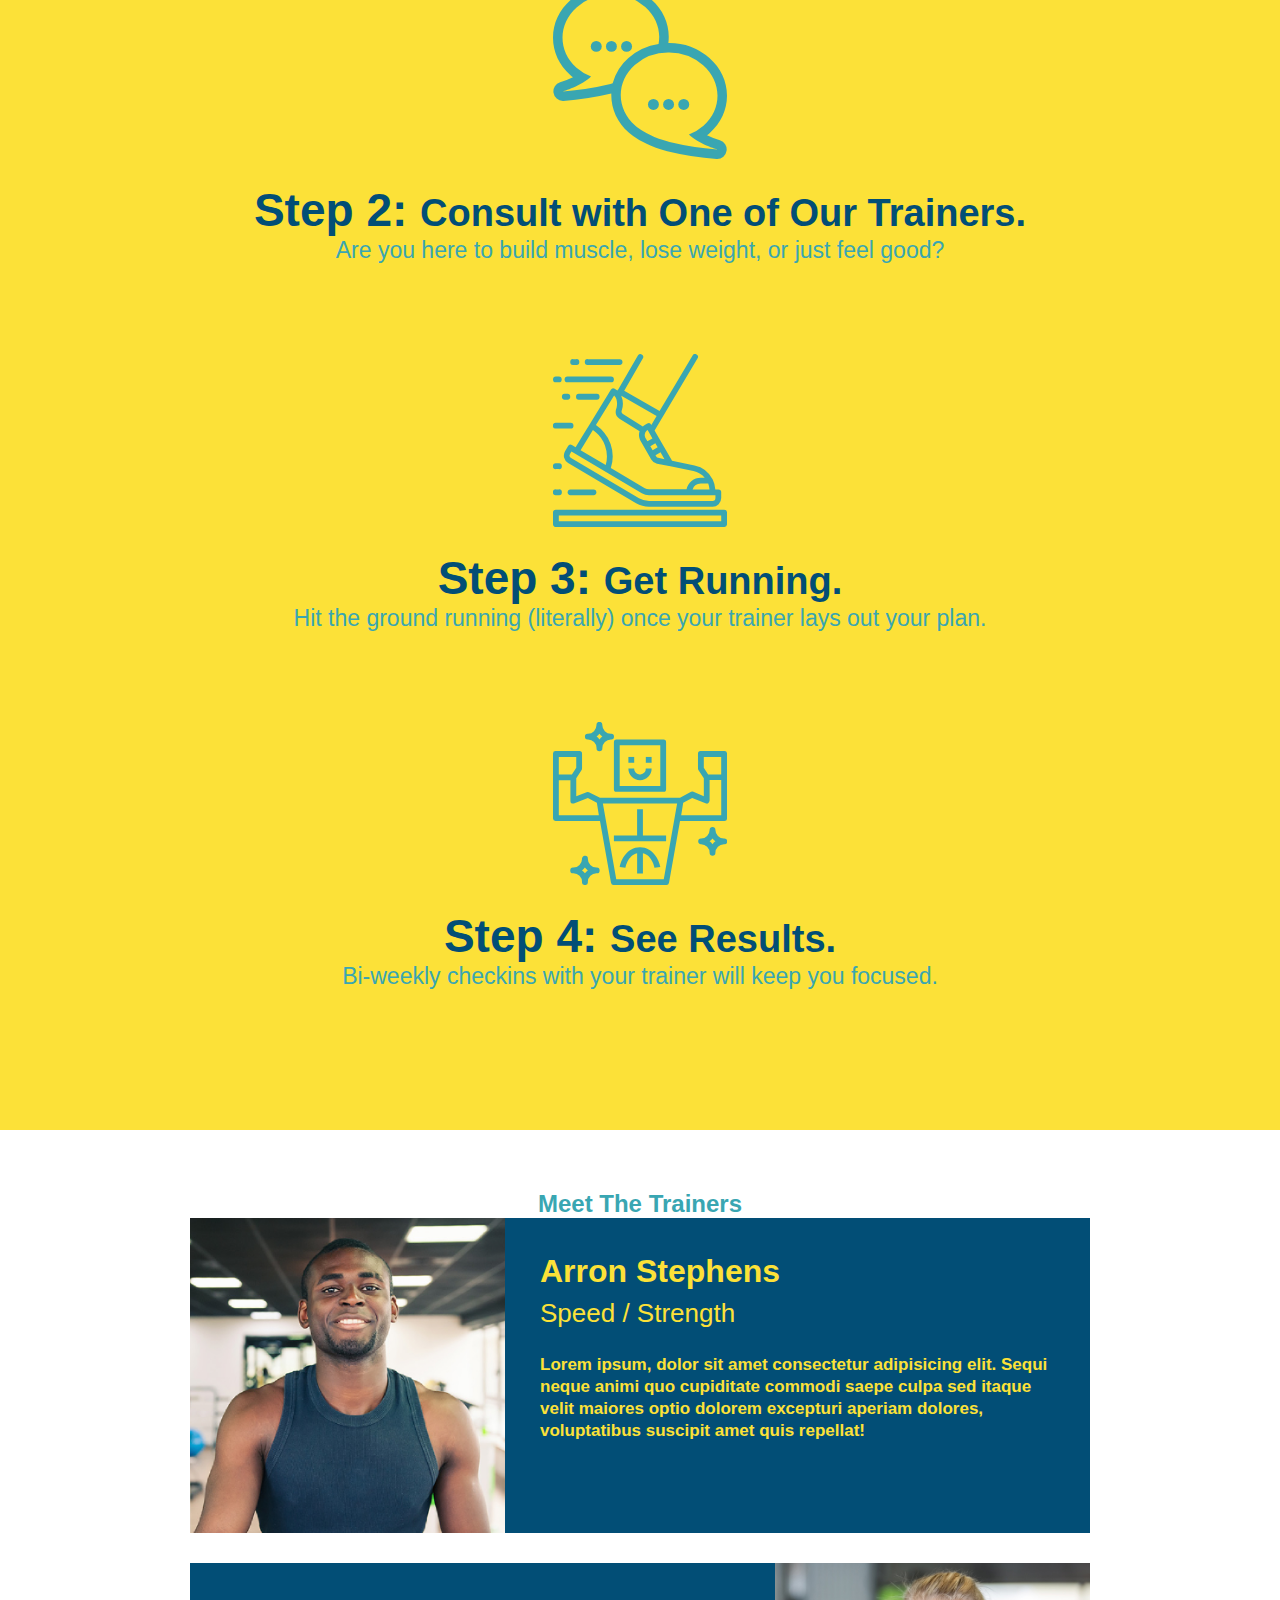
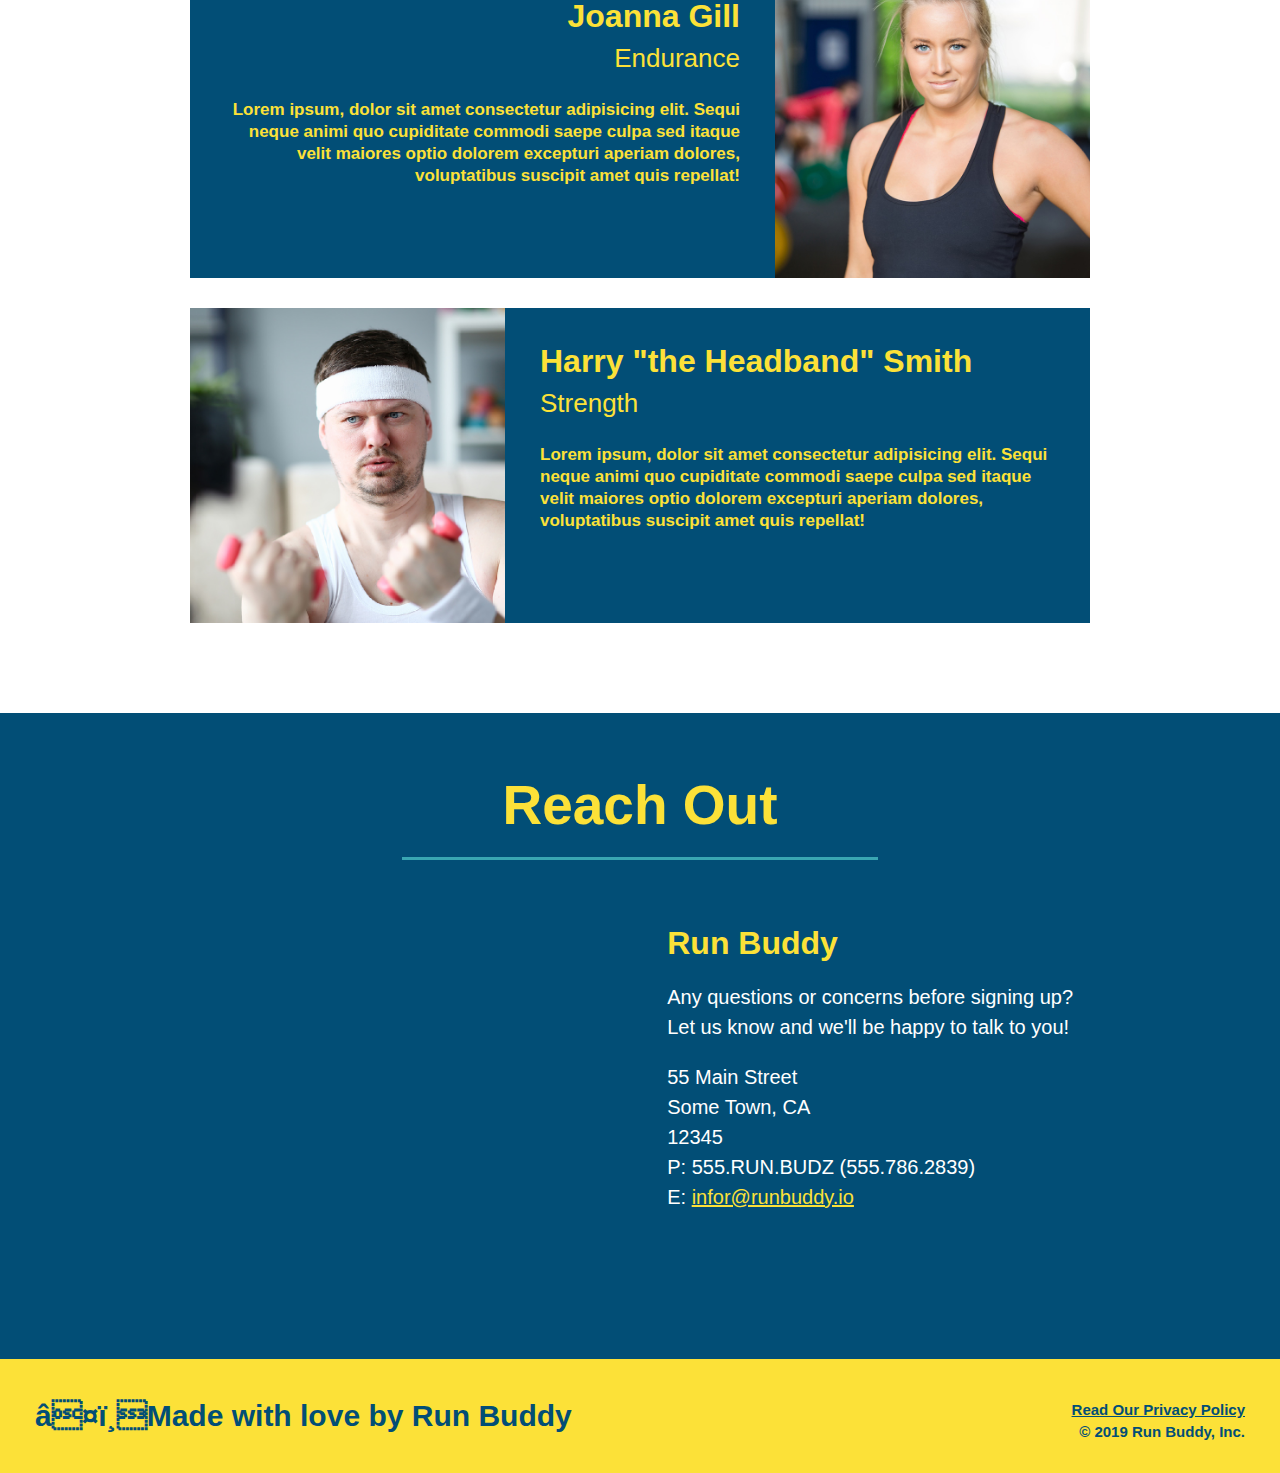
==== commit 82f0e8a2: "add content to hero, replace image" ====
--- a/index.html
+++ b/index.html
@@ -62,6 +62,12 @@
                 </button>
             </form>
             </div>
+            <div class="hero-cta">
+                <h2>Start Building Habits.</h2>
+                <p>
+                  seitan heirloom post-ironic pop-up iPhone mlkshk hella selfies fashion axe occupy readymade put a bird on it messenger bag Wes Anderson Schlitz plaid Bushwick church-key lo-fi skateboard slow-carb hashtag trust fund Williamsburg biodiesel fixie farm-to-table 8-bit banjo XOXO Banksy chillwave bicycle rights retro cliche tattooed bespoke irony mumblecore Shoreditch deep v polaroid McSweeney's bitters cray gentrify tofu Marfa you probably haven't heard of them yr banh mi asymmetrical art party selvage letterpress High Life.
+                </p>
+              </div>
         </section>
         <!--end hero section-->
 
@@ -179,7 +185,7 @@
         <footer>
             <h2>❤️Made with love by Run Buddy
                 <div>
-                    <a href="#">Read Our Privacy Policy</a><br />
+                    <a href="./privacy-policy.html">Read Our Privacy Policy</a><br />
                     &copy; 2019 Run Buddy, Inc.
                 </div>
             </h2>
--- a/assets/css/style.css
+++ b/assets/css/style.css
@@ -13,6 +13,8 @@
     padding: 20px 35px;
     background-color: #39a6b2
 }
+
+
 
 header h1 {
     font-weight: bold;
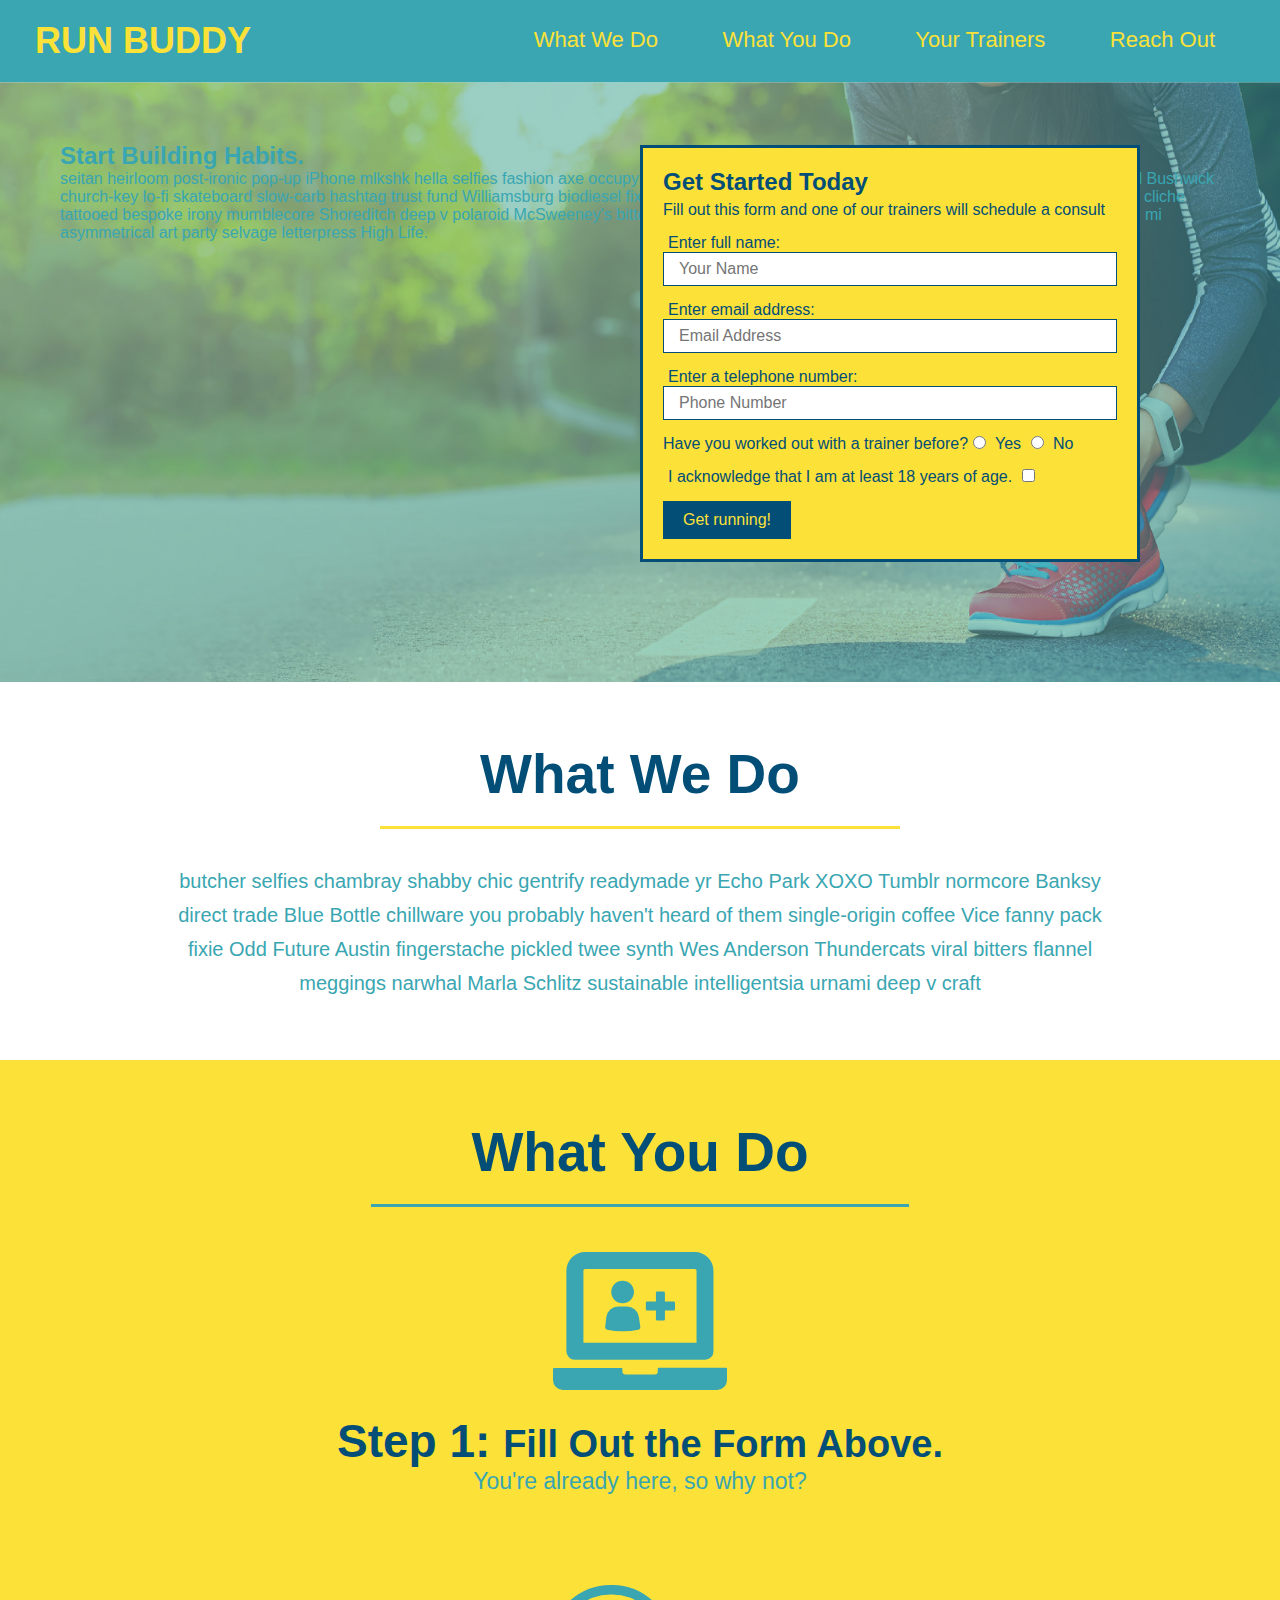
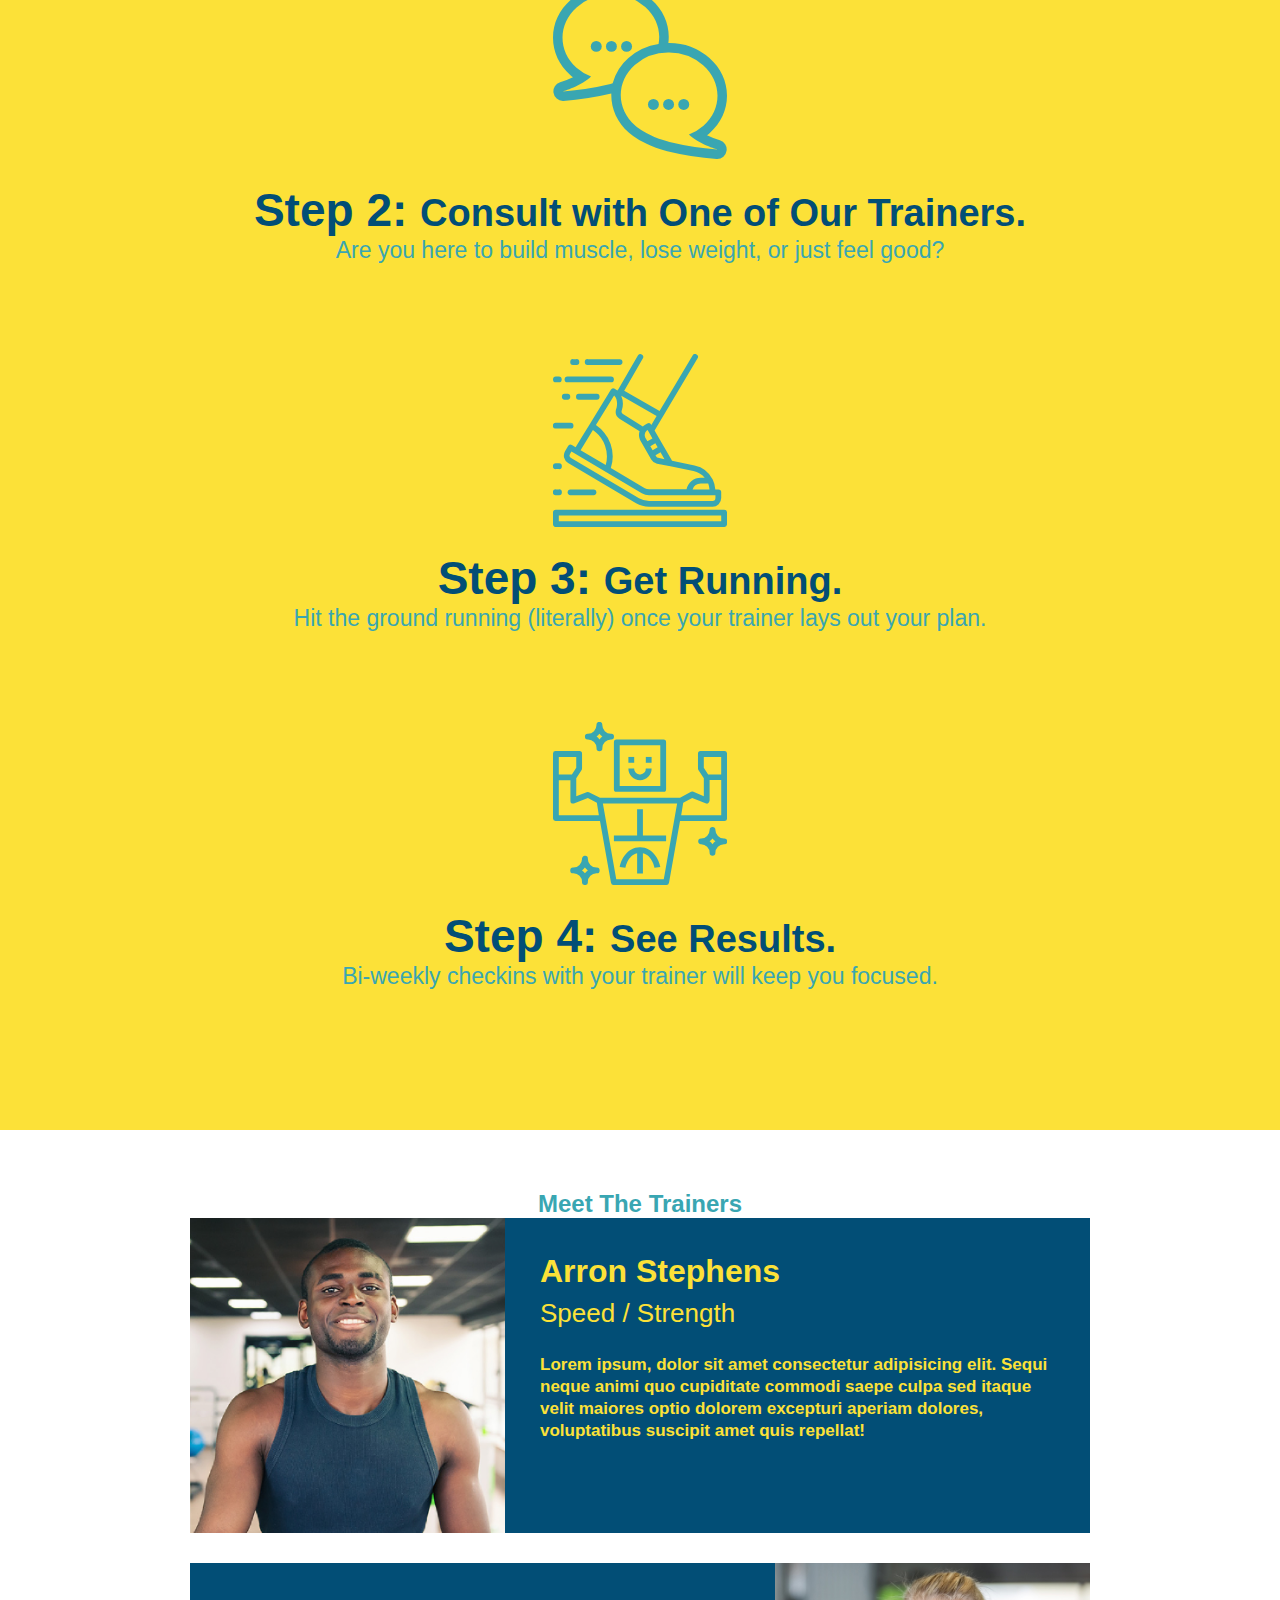
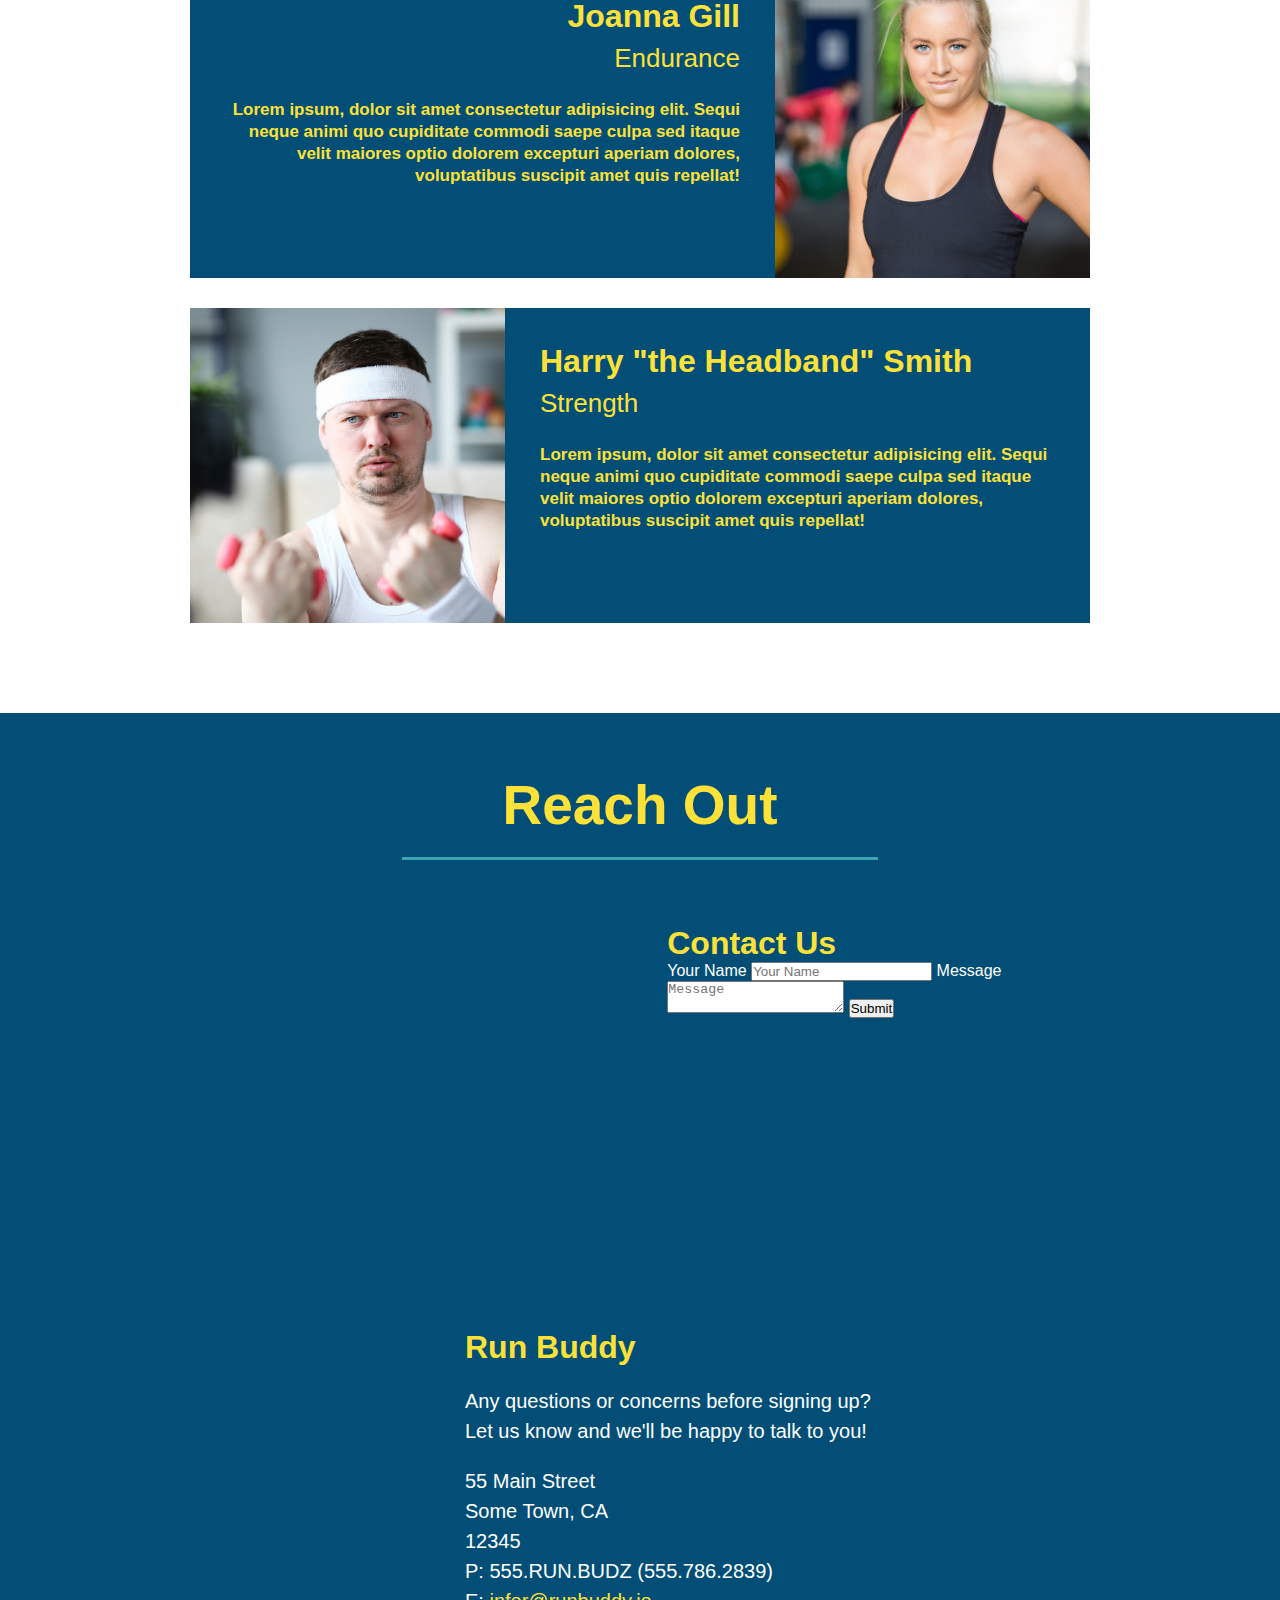
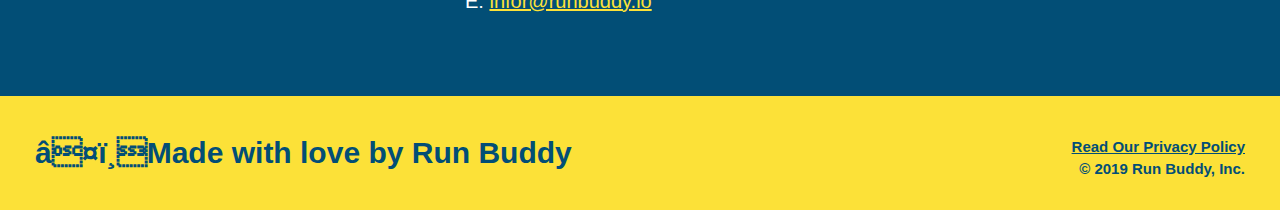
==== commit 6efb461b: "add contact form" ====
--- a/index.html
+++ b/index.html
@@ -163,6 +163,18 @@
                     allowfullscreen="" 
                     loading="lazy">
                     </iframe>
+                    <div class="contact-form">
+                        <h3>Contact Us</h3>
+                        <form>
+                           <label for="contact-name">Your Name</label>
+                           <input type="text" id="contact-name" placeholder="Your Name" />
+                      
+                           <label for="contact-message">Message</label>
+                           <textarea id="contact-message" placeholder="Message"></textarea>
+                      
+                           <button type="submit">Submit</button>
+                          </form>
+                      </div>
                     <div>   
                         <h3>Run Buddy</h3>
                         <p>
